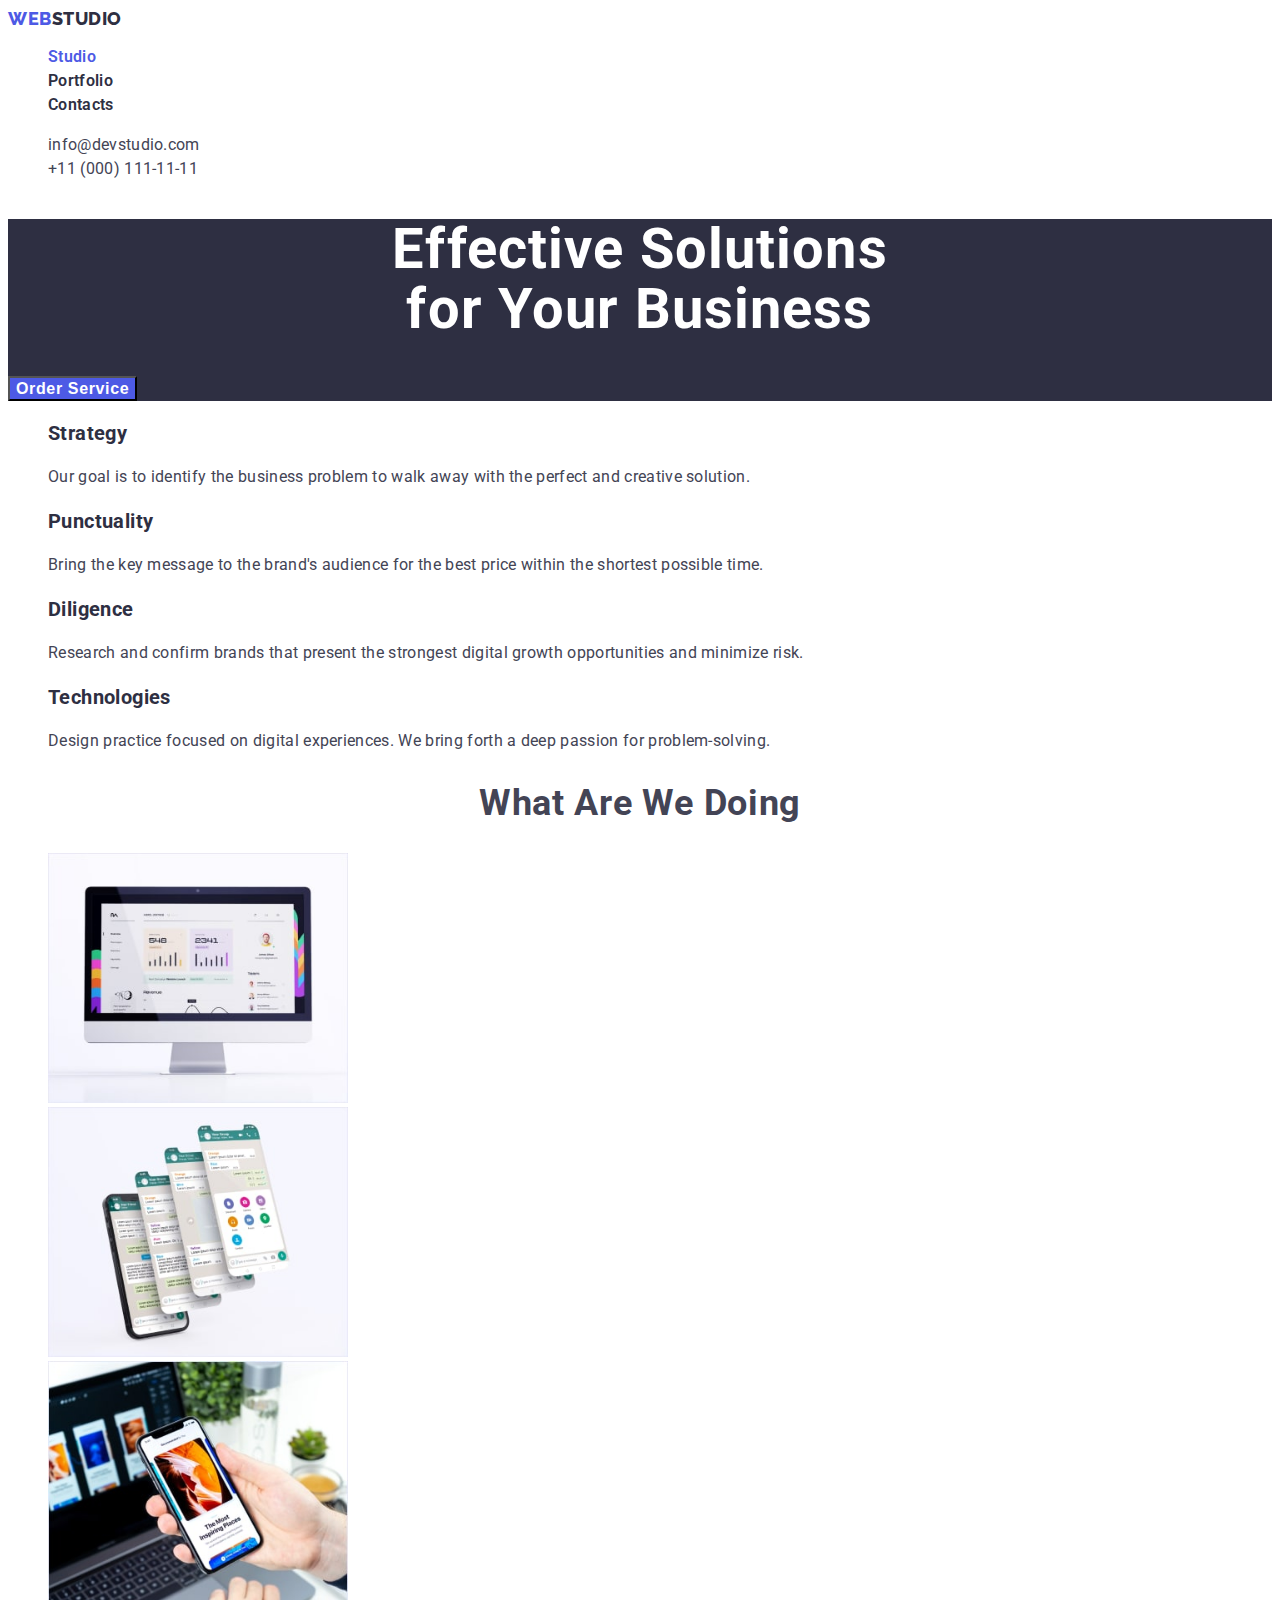
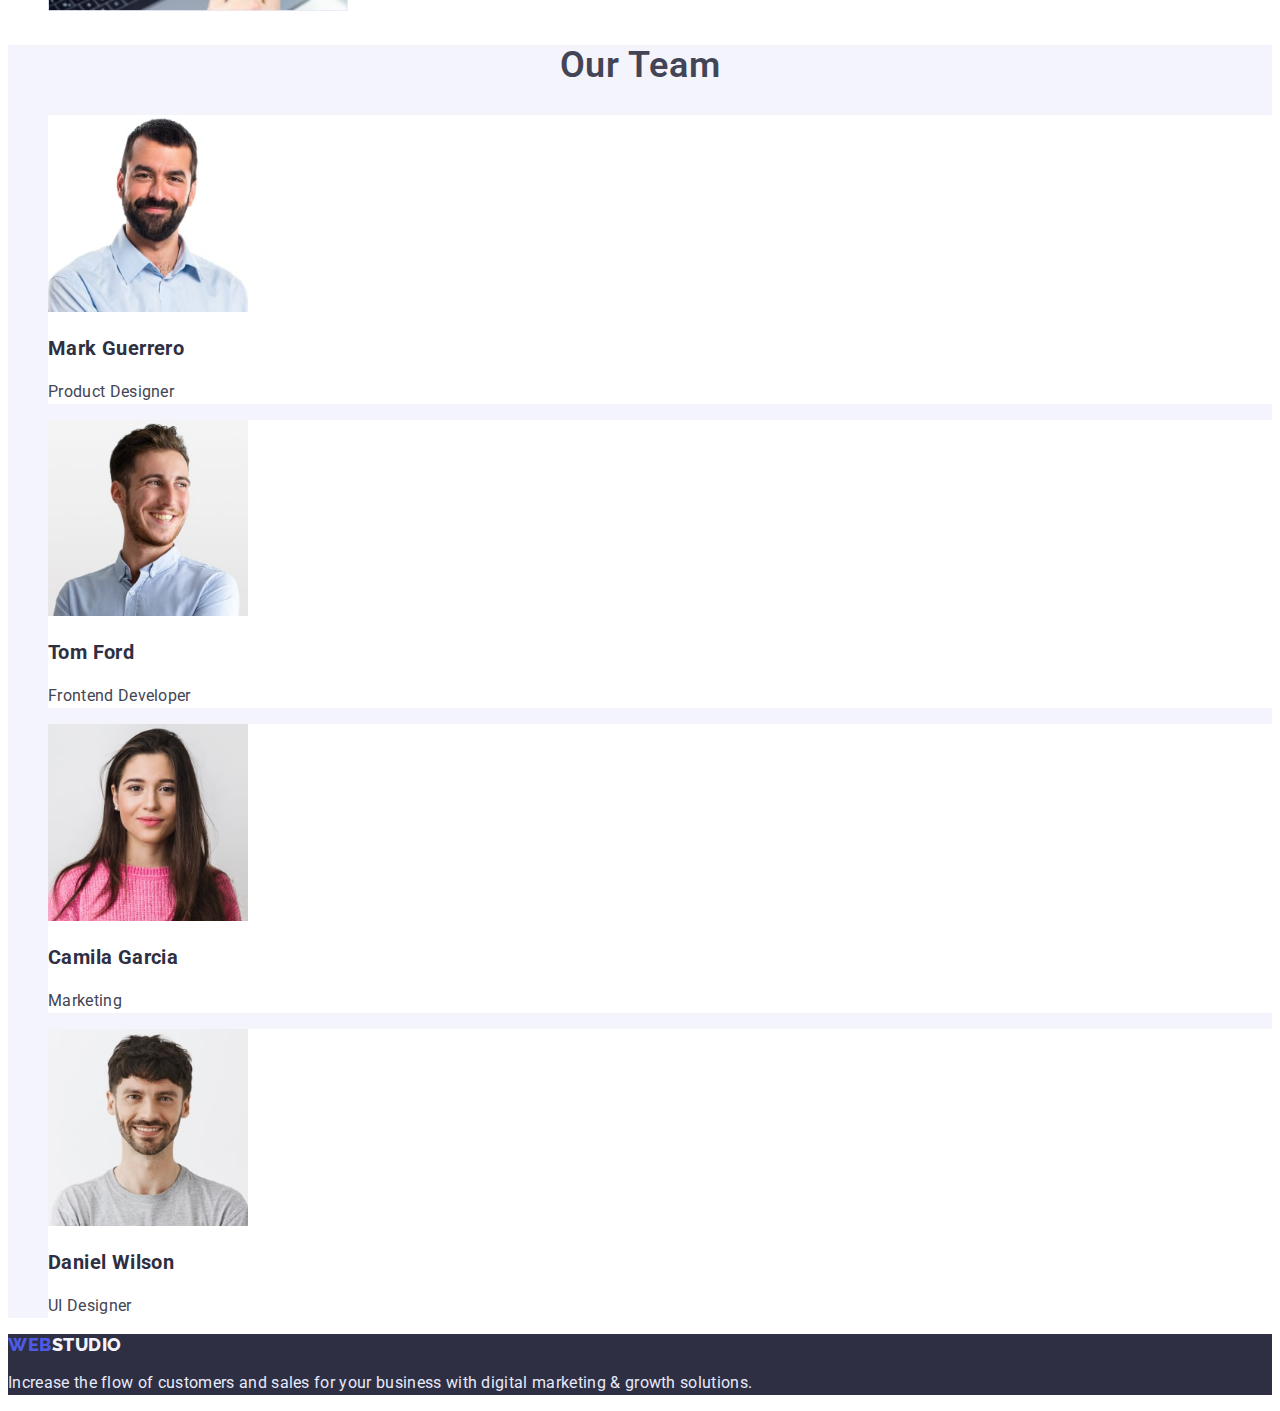
==== index.html @ 85c80c04 "Clone previous repo" ====
<!DOCTYPE html>
<html lang="en">
  <head>
    <link rel="preconnect" href="https://fonts.googleapis.com" />
    <link rel="preconnect" href="https://fonts.gstatic.com" crossorigin />
    <link href="https://fonts.googleapis.com/css2?family=Raleway:wght@700&family=Roboto:wght@400;500;700;900&display=swap" rel="stylesheet" />
    <meta charset="UTF-8" />
    <meta http-equiv="X-UA-Compatible" content="IE=edge" />
    <meta name="viewport" content="width=device-width, initial-scale=1.0" />
    <title>Webstudio</title>
    <link rel="stylesheet" href="./css/styles.css" />
  </head>
  <body>
    <header>
      <nav>
        <a href="./index.html" class="logo link"><span class="logo-purple">Web</span>studio</a>

        <ul class="site-nav list">
          <li><a href="#" class="site-nav-link link current">Studio</a></li>
          <li>
            <a href="./portfolio.html" class="site-nav-link link">Portfolio</a>
          </li>
          <li><a href="#" class="site-nav-link link">Contacts</a></li>
        </ul>
      </nav>

      <ul class="auth-nav list">
        <li>
          <a href="mailto:info@devstudio.com" class="auth-nav-link link">info@devstudio.com</a>
        </li>
        <li>
          <a href="tel:+11(000)111-11-11" class="auth-nav-link link">+11 (000) 111-11-11</a>
        </li>
      </ul>
    </header>

    <main>
      <section class="hero-section">
        <h1 class="hero-title">Effective Solutions <br />for Your Business</h1>
        <button type="button" class="hero-btn">Order Service</button>
      </section>

      <section class="skills">
        <h2 class="visually-hidden">Why us</h2>
        <ul class="list">
          <li>
            <h3 class="skills-title">Strategy</h3>
            <p class="skills-text">Our goal is to identify the business problem to walk away with the perfect and creative solution.</p>
          </li>
          <li>
            <h3 class="skills-title">Punctuality</h3>
            <p class="skills-text">Bring the key message to the brand's audience for the best price within the shortest possible time.</p>
          </li>
          <li>
            <h3 class="skills-title">Diligence</h3>
            <p class="skills-text">Research and confirm brands that present the strongest digital growth opportunities and minimize risk.</p>
          </li>
          <li>
            <h3 class="skills-title">Technologies</h3>
            <p class="skills-text">Design practice focused on digital experiences. We bring forth a deep passion for problem-solving.</p>
          </li>
        </ul>
      </section>

      <section class="about">
        <h2 class="about-title">What are we doing</h2>
        <ul class="list">
          <li>
            <a href="#"><img src="./images/desktop.jpg" alt="Site in desktop" width="300" class="link" /></a>
          </li>
          <li>
            <a href="#"><img src="./images/messenger-in-phone.jpg" alt="Messenger in phone" width="300" class="link" /></a>
          </li>
          <li>
            <a href="#"><img src="./images/app-in-phone.jpg" alt="App in phone and laptop" width="300" class="link" /></a>
          </li>
        </ul>
      </section>

      <section class="team">
        <h2 class="team-title">Our Team</h2>
        <ul class="list">
          <li class="team-person">
            <img src="./images/person1.jpg" alt="Mark Guerrero" width="200" />
            <h3 class="team-person-title">Mark Guerrero</h3>
            <p class="team-person-text">Product Designer</p>
          </li>
          <li class="team-person">
            <img src="./images/person2.jpg" alt="Tom Ford" width="200" />
            <h3 class="team-person-title">Tom Ford</h3>
            <p class="team-person-text">Frontend Developer</p>
          </li>
          <li class="team-person">
            <img src="./images/person3.jpg" alt="Camila Garcia" width="200" />
            <h3 class="team-person-title">Camila Garcia</h3>
            <p class="team-person-text">Marketing</p>
          </li>
          <li class="team-person">
            <img src="./images/person4.jpg" alt="Daniel Wilson" width="200" />
            <h3 class="team-person-title">Daniel Wilson</h3>
            <p class="team-person-text">UI Designer</p>
          </li>
        </ul>
      </section>
    </main>

    <footer class="footer">
      <a href="./index.html" class="logo-footer link"><span class="logo-purple">Web</span>studio</a>
      <p class="footer-text">Increase the flow of customers and sales for your business with digital marketing & growth solutions.</p>
    </footer>
  </body>
</html>
---- css/styles.css ----
:root {
  --primiry-text-color: #434455;
  --title-text-color: #2e2f42;
  --accent-color: #4d5ae5;
  --primary-bg-color: #f5f5f5;
  --white-color: #ffffff;
  --secondary-title-color: #f4f4fd;
  --secondary-text-color: #e7e9fc;
}
body {
  font-family: 'Roboto', sans-serif;
  color: var(--primiry-text-color);
}
.link {
  text-decoration: none;
}
.list {
  list-style: none;
}
.site-nav .link.current {
  color: var(--accent-color);
}

/* header */

.logo {
  font-family: 'Raleway', sans-serif;
  font-weight: 800;
  font-size: 18px;
  line-height: calc(21 / 18);
  letter-spacing: 0.03em;
  text-transform: uppercase;
  color: var(--title-text-color);
}
.logo .logo-purple {
  color: var(--accent-color);
}
.site-nav-link {
  font-style: normal;
  font-weight: 600;
  line-height: calc(24 / 16);
  letter-spacing: 0.02em;
  color: var(--title-text-color);
}
.site-nav-link:hover,
.site-nav-link:focus {
  color: var(--accent-color);
}
.site-nav-link:active {
  color: var(--accent-color);
}
.auth-nav-link {
  line-height: calc(24 / 16);
  letter-spacing: 0.02em;
  color: var(--primiry-text-color);
}
.auth-nav-link:hover,
.auth-nav-link:focus {
  color: var(--accent-color);
}
.auth-nav-link:active {
  color: var(--accent-color);
}

/* hero section */
.hero-section {
  background-color: var(--title-text-color);
}
.hero-title {
  font-size: 56px;
  line-height: calc(60 / 56);
  text-align: center;
  letter-spacing: 0.02em;
  color: var(--white-color);
}
.hero-btn {
  font-weight: 600;
  font-size: 16px;
  line-height: calc(19 / 16);
  letter-spacing: 0.04em;
  color: var(--white-color);
  background-color: var(--accent-color);
  cursor: pointer;
}

/* Why us section */
.visually-hidden {
  position: absolute;
  width: 1px;
  height: 1px;
  margin: -1px;
  border: 0;
  padding: 0;
  white-space: nowrap;
  clip-path: inset(100%);
  clip: rect(0 0 0 0);
  overflow: hidden;
}
.skills-title {
  font-size: 20px;
  line-height: calc(24 / 20);
  letter-spacing: 0.02em;
  color: var(--title-text-color);
}
.skills-text {
  line-height: calc(24 / 16);
  letter-spacing: 0.02em;
  color: var(--primiry-text-color);
}

/* About section */
.about-title {
  font-size: 36px;
  line-height: calc(40 / 36);
  text-align: center;
  letter-spacing: 0.02em;
  text-transform: capitalize;
}

/* Team section */
.team {
  background-color: var(--secondary-title-color);
}
.team-title {
  font-style: normal;
  font-weight: 600;
  font-size: 36px;
  line-height: calc(40 / 36);
  text-align: center;
  letter-spacing: 0.02em;
  text-transform: capitalize;
}
.team-person {
  background-color: var(--white-color);
}
.team-person-title {
  font-size: 20px;
  line-height: calc(24 / 20);
  letter-spacing: 0.02em;
  color: var(--title-text-color);
}
.team-person-text {
  line-height: calc(24 / 16);
  letter-spacing: 0.02em;
  color: var(--primiry-text-color);
}

/* footer */
.footer {
  background-color: var(--title-text-color);
}
.logo-footer {
  font-family: 'Raleway';
  font-style: normal;
  font-weight: 800;
  font-size: 18px;
  line-height: calc(21 / 18);
  letter-spacing: 0.03em;
  text-transform: uppercase;
  color: var(--secondary-title-color);
}
.logo-footer .logo-purple {
  color: var(--accent-color);
}
.footer-text {
  line-height: calc(24 / 16);
  letter-spacing: 0.02em;
  color: var(--secondary-text-color);
}

/* portfolio */

.portfolio-btn.main {
  font-family: inherit;
  line-height: calc(24 / 16);
  letter-spacing: 0.04em;
  color: var(--white-color);
  background-color: var(--accent-color);
}
.portfolio-btn {
  font-family: inherit;
  font-style: normal;
  font-weight: 600;
  font-size: 16px;
  line-height: calc(24 / 16);
  align-items: center;
  text-align: center;
  letter-spacing: 0.04em;
  color: var(--accent-color);
  background-color: var(--secondary-title-color);
  cursor: pointer;
}
.portfolio-btn:hover,
.portfolio-btn:focus {
  font-family: inherit;
  font-style: normal;
  font-weight: 600;
  font-size: 16px;
  line-height: 24px;
  align-items: center;
  text-align: center;
  letter-spacing: 0.04em;
  color: var(--white-color);
  background-color: var(--accent-color);
}
.portfolio .portfolio-title {
  font-size: 20px;
  line-height: calc(24 / 20);
  letter-spacing: 0.02em;
  color: var(--title-text-color);
}
.portfolio .portfolio-text {
  line-height: calc(24 / 16);
  letter-spacing: 0.02em;
  color: var(--primiry-text-color);
}
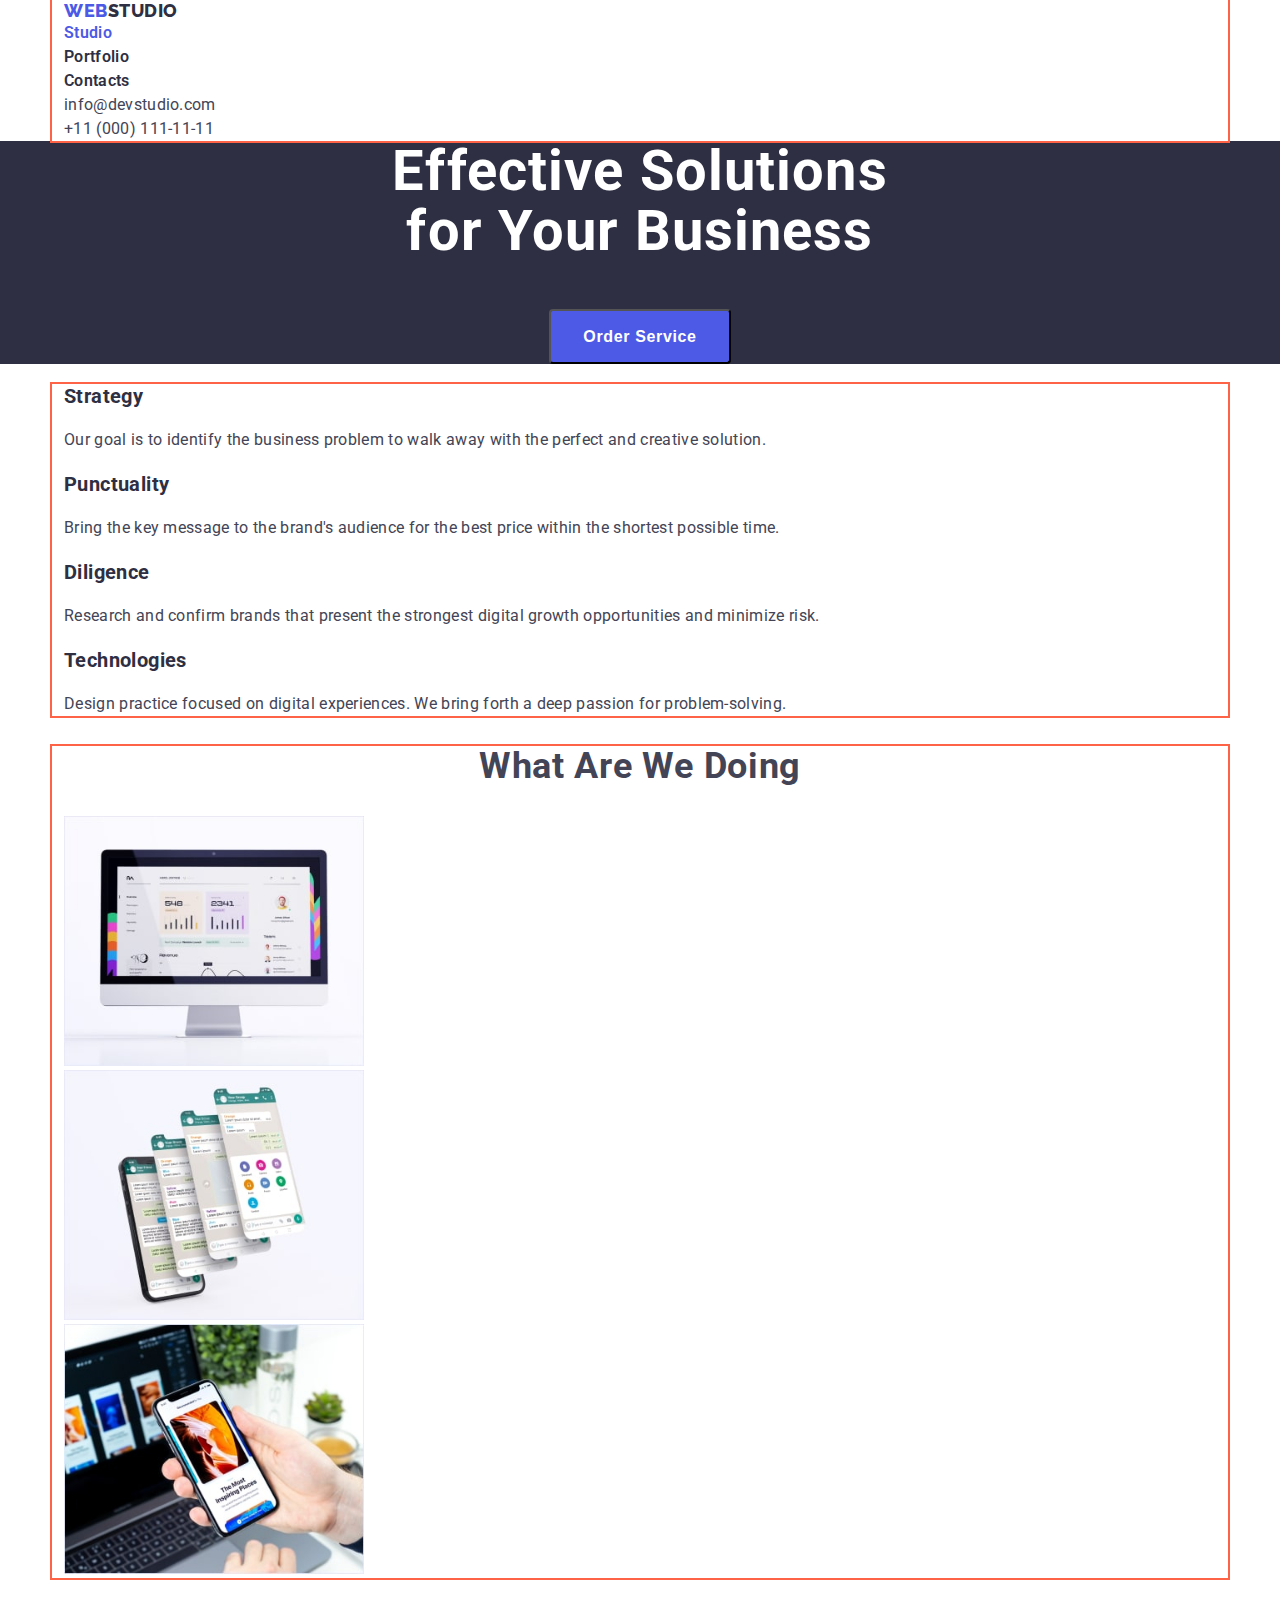
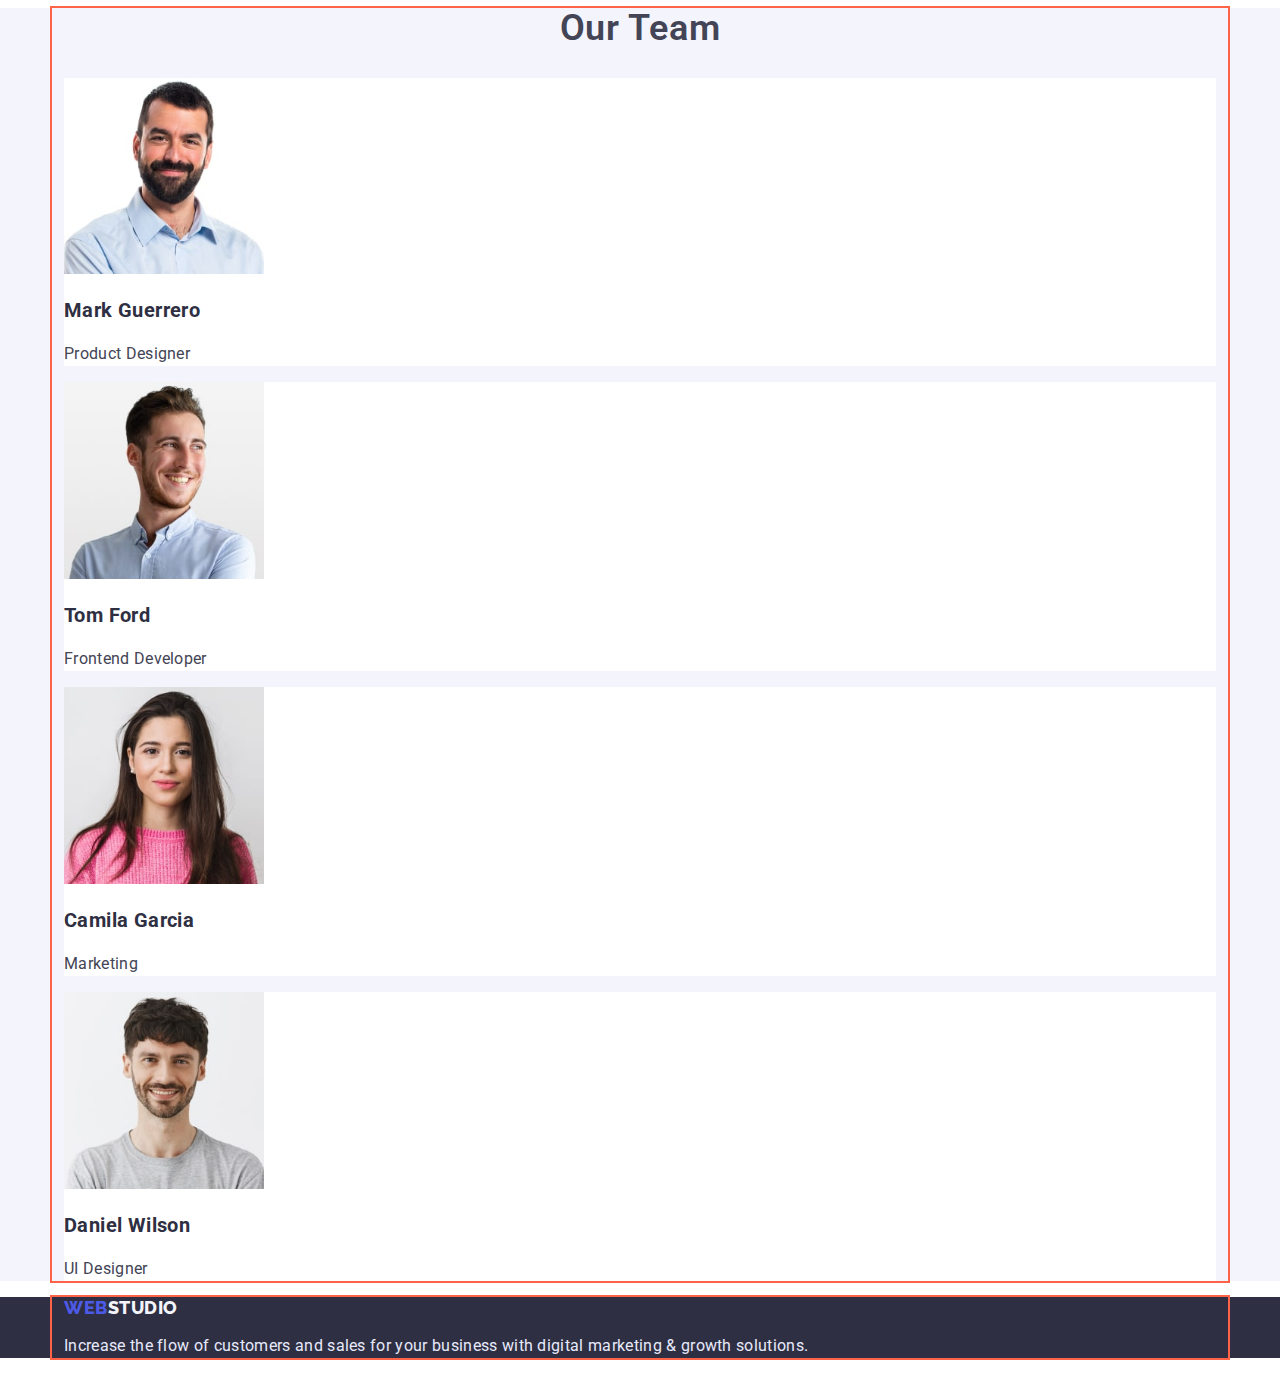
==== commit 3d483434: "Change width of the main page" ====
--- a/index.html
+++ b/index.html
@@ -12,26 +12,28 @@
   </head>
   <body>
     <header>
-      <nav>
-        <a href="./index.html" class="logo link"><span class="logo-purple">Web</span>studio</a>
+      <div class="container">
+        <nav>
+          <a href="./index.html" class="logo link"><span class="logo-purple">Web</span>studio</a>
 
-        <ul class="site-nav list">
-          <li><a href="#" class="site-nav-link link current">Studio</a></li>
+          <ul class="site-nav list">
+            <li><a href="#" class="site-nav-link link current">Studio</a></li>
+            <li>
+              <a href="./portfolio.html" class="site-nav-link link">Portfolio</a>
+            </li>
+            <li><a href="#" class="site-nav-link link">Contacts</a></li>
+          </ul>
+        </nav>
+
+        <ul class="auth-nav list">
           <li>
-            <a href="./portfolio.html" class="site-nav-link link">Portfolio</a>
+            <a href="mailto:info@devstudio.com" class="auth-nav-link link">info@devstudio.com</a>
           </li>
-          <li><a href="#" class="site-nav-link link">Contacts</a></li>
+          <li>
+            <a href="tel:+11(000)111-11-11" class="auth-nav-link link">+11 (000) 111-11-11</a>
+          </li>
         </ul>
-      </nav>
-
-      <ul class="auth-nav list">
-        <li>
-          <a href="mailto:info@devstudio.com" class="auth-nav-link link">info@devstudio.com</a>
-        </li>
-        <li>
-          <a href="tel:+11(000)111-11-11" class="auth-nav-link link">+11 (000) 111-11-11</a>
-        </li>
-      </ul>
+      </div>
     </header>
 
     <main>
@@ -41,72 +43,80 @@
       </section>
 
       <section class="skills">
-        <h2 class="visually-hidden">Why us</h2>
-        <ul class="list">
-          <li>
-            <h3 class="skills-title">Strategy</h3>
-            <p class="skills-text">Our goal is to identify the business problem to walk away with the perfect and creative solution.</p>
-          </li>
-          <li>
-            <h3 class="skills-title">Punctuality</h3>
-            <p class="skills-text">Bring the key message to the brand's audience for the best price within the shortest possible time.</p>
-          </li>
-          <li>
-            <h3 class="skills-title">Diligence</h3>
-            <p class="skills-text">Research and confirm brands that present the strongest digital growth opportunities and minimize risk.</p>
-          </li>
-          <li>
-            <h3 class="skills-title">Technologies</h3>
-            <p class="skills-text">Design practice focused on digital experiences. We bring forth a deep passion for problem-solving.</p>
-          </li>
-        </ul>
+        <div class="container">
+          <h2 class="visually-hidden">Why us</h2>
+          <ul class="list">
+            <li>
+              <h3 class="skills-title">Strategy</h3>
+              <p class="skills-text">Our goal is to identify the business problem to walk away with the perfect and creative solution.</p>
+            </li>
+            <li>
+              <h3 class="skills-title">Punctuality</h3>
+              <p class="skills-text">Bring the key message to the brand's audience for the best price within the shortest possible time.</p>
+            </li>
+            <li>
+              <h3 class="skills-title">Diligence</h3>
+              <p class="skills-text">Research and confirm brands that present the strongest digital growth opportunities and minimize risk.</p>
+            </li>
+            <li>
+              <h3 class="skills-title">Technologies</h3>
+              <p class="skills-text">Design practice focused on digital experiences. We bring forth a deep passion for problem-solving.</p>
+            </li>
+          </ul>
+        </div>
       </section>
 
       <section class="about">
-        <h2 class="about-title">What are we doing</h2>
-        <ul class="list">
-          <li>
-            <a href="#"><img src="./images/desktop.jpg" alt="Site in desktop" width="300" class="link" /></a>
-          </li>
-          <li>
-            <a href="#"><img src="./images/messenger-in-phone.jpg" alt="Messenger in phone" width="300" class="link" /></a>
-          </li>
-          <li>
-            <a href="#"><img src="./images/app-in-phone.jpg" alt="App in phone and laptop" width="300" class="link" /></a>
-          </li>
-        </ul>
+        <div class="container">
+          <h2 class="about-title">What are we doing</h2>
+          <ul class="list">
+            <li>
+              <a href="#"><img src="./images/desktop.jpg" alt="Site in desktop" width="300" class="link" /></a>
+            </li>
+            <li>
+              <a href="#"><img src="./images/messenger-in-phone.jpg" alt="Messenger in phone" width="300" class="link" /></a>
+            </li>
+            <li>
+              <a href="#"><img src="./images/app-in-phone.jpg" alt="App in phone and laptop" width="300" class="link" /></a>
+            </li>
+          </ul>
+        </div>
       </section>
 
       <section class="team">
-        <h2 class="team-title">Our Team</h2>
-        <ul class="list">
-          <li class="team-person">
-            <img src="./images/person1.jpg" alt="Mark Guerrero" width="200" />
-            <h3 class="team-person-title">Mark Guerrero</h3>
-            <p class="team-person-text">Product Designer</p>
-          </li>
-          <li class="team-person">
-            <img src="./images/person2.jpg" alt="Tom Ford" width="200" />
-            <h3 class="team-person-title">Tom Ford</h3>
-            <p class="team-person-text">Frontend Developer</p>
-          </li>
-          <li class="team-person">
-            <img src="./images/person3.jpg" alt="Camila Garcia" width="200" />
-            <h3 class="team-person-title">Camila Garcia</h3>
-            <p class="team-person-text">Marketing</p>
-          </li>
-          <li class="team-person">
-            <img src="./images/person4.jpg" alt="Daniel Wilson" width="200" />
-            <h3 class="team-person-title">Daniel Wilson</h3>
-            <p class="team-person-text">UI Designer</p>
-          </li>
-        </ul>
+        <div class="container">
+          <h2 class="team-title">Our Team</h2>
+          <ul class="list">
+            <li class="team-person">
+              <img src="./images/person1.jpg" alt="Mark Guerrero" width="200" />
+              <h3 class="team-person-title">Mark Guerrero</h3>
+              <p class="team-person-text">Product Designer</p>
+            </li>
+            <li class="team-person">
+              <img src="./images/person2.jpg" alt="Tom Ford" width="200" />
+              <h3 class="team-person-title">Tom Ford</h3>
+              <p class="team-person-text">Frontend Developer</p>
+            </li>
+            <li class="team-person">
+              <img src="./images/person3.jpg" alt="Camila Garcia" width="200" />
+              <h3 class="team-person-title">Camila Garcia</h3>
+              <p class="team-person-text">Marketing</p>
+            </li>
+            <li class="team-person">
+              <img src="./images/person4.jpg" alt="Daniel Wilson" width="200" />
+              <h3 class="team-person-title">Daniel Wilson</h3>
+              <p class="team-person-text">UI Designer</p>
+            </li>
+          </ul>
+        </div>
       </section>
     </main>
 
     <footer class="footer">
-      <a href="./index.html" class="logo-footer link"><span class="logo-purple">Web</span>studio</a>
-      <p class="footer-text">Increase the flow of customers and sales for your business with digital marketing & growth solutions.</p>
+      <div class="container">
+        <a href="./index.html" class="logo-footer link"><span class="logo-purple">Web</span>studio</a>
+        <p class="footer-text">Increase the flow of customers and sales for your business with digital marketing & growth solutions.</p>
+      </div>
     </footer>
   </body>
 </html>
--- a/css/styles.css
+++ b/css/styles.css
@@ -10,11 +10,14 @@
 body {
   font-family: 'Roboto', sans-serif;
   color: var(--primiry-text-color);
+  margin: 0;
 }
 .link {
   text-decoration: none;
 }
 .list {
+  padding: 0;
+  margin: 0;
   list-style: none;
 }
 .site-nav .link.current {
@@ -23,6 +26,13 @@
 
 /* header */
 
+.container {
+  width: 1152px;
+  padding-left: 12px;
+  padding-right: 12px;
+  margin: 0 auto;
+  outline: 2px solid tomato;
+}
 .logo {
   font-family: 'Raleway', sans-serif;
   font-weight: 800;
@@ -65,13 +75,16 @@
 /* hero section */
 .hero-section {
   background-color: var(--title-text-color);
+  text-align: center;
 }
 .hero-title {
   font-size: 56px;
   line-height: calc(60 / 56);
-  text-align: center;
-  letter-spacing: 0.02em;
-  color: var(--white-color);
+  letter-spacing: 0.02em;
+  color: var(--white-color);
+  margin-top: 0;
+  margin-bottom: 48px;
+  /* padding: 192px 474px 291px; */
 }
 .hero-btn {
   font-weight: 600;
@@ -81,6 +94,8 @@
   color: var(--white-color);
   background-color: var(--accent-color);
   cursor: pointer;
+  padding: 16px 32px;
+  border-radius: 4px;
 }
 
 /* Why us section */
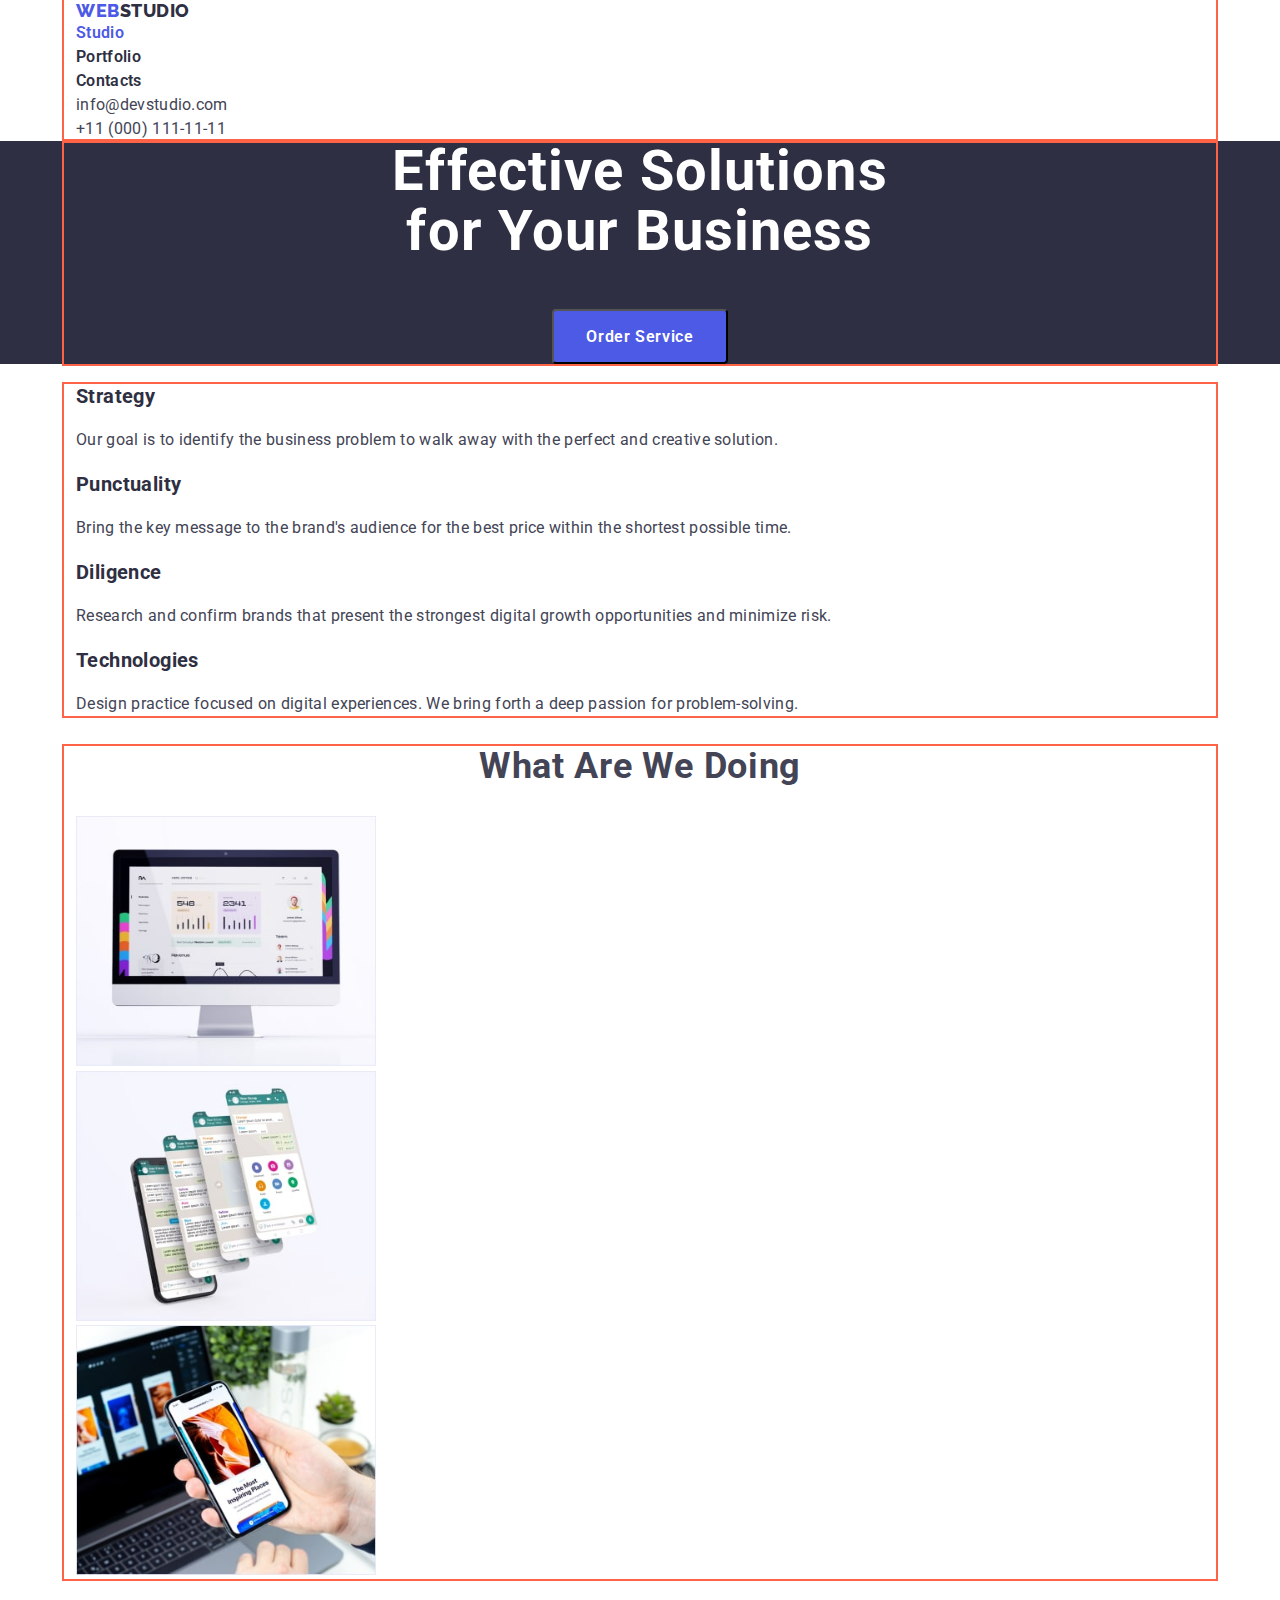
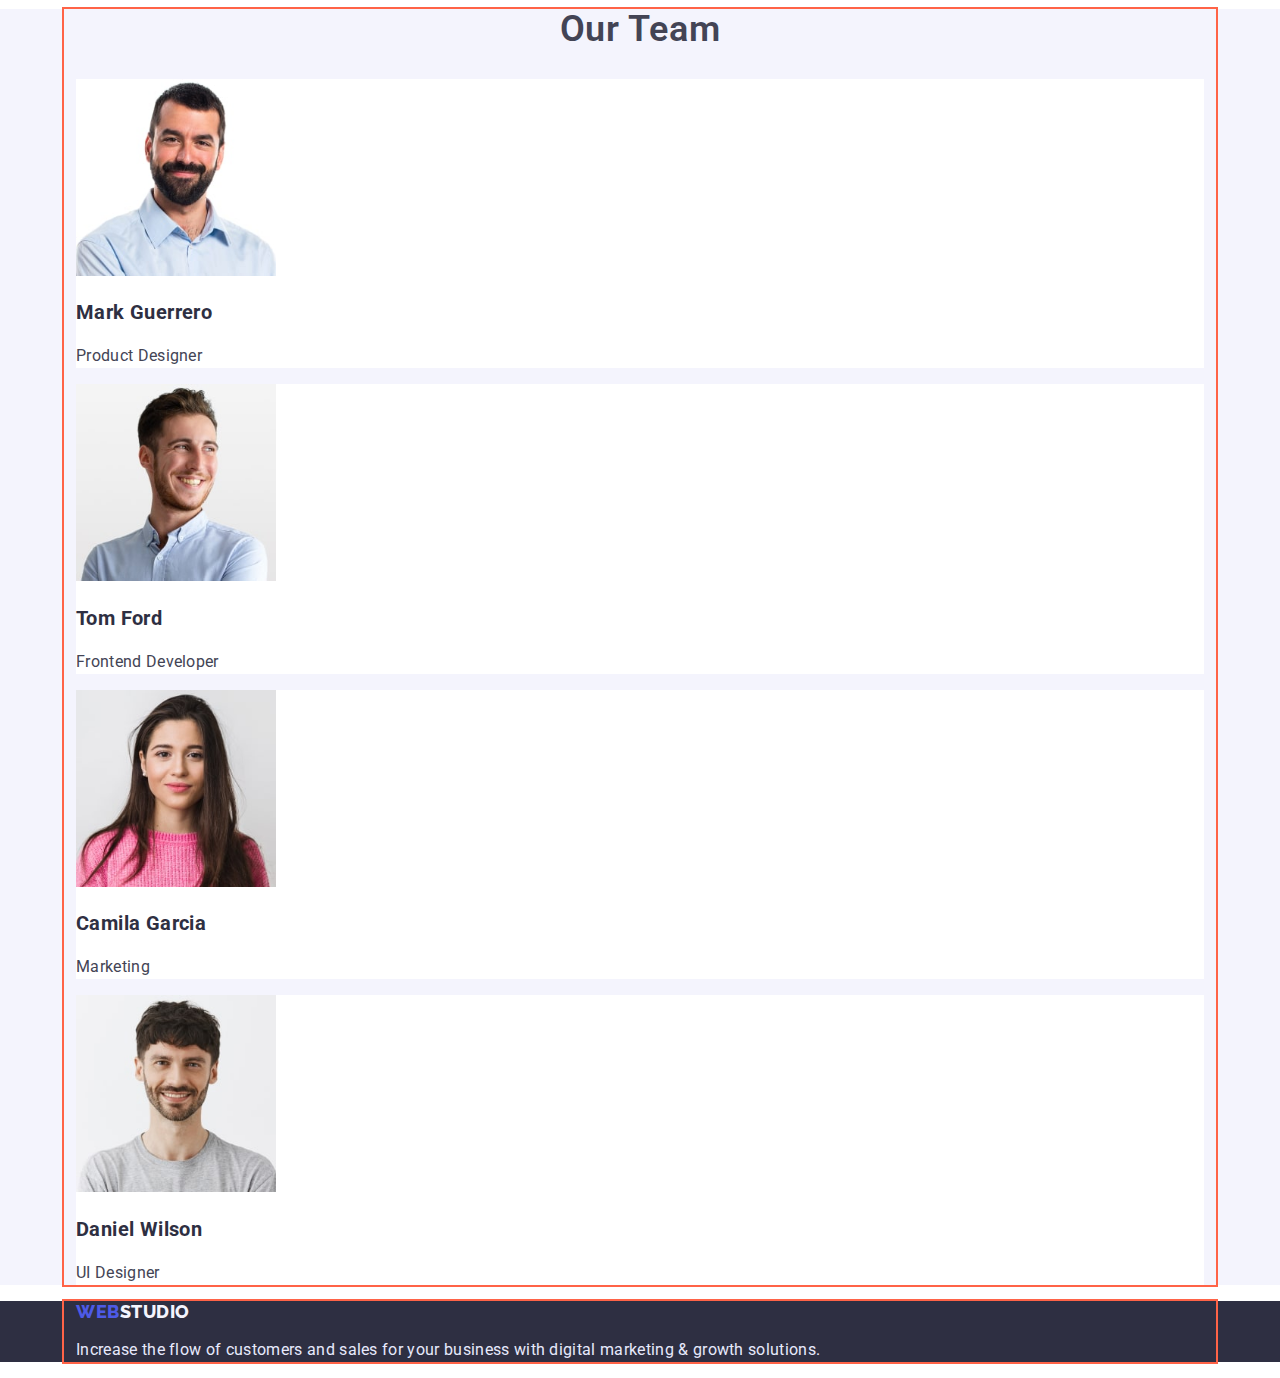
==== commit 611e7551: "Add normalize link, class section and some classes for margin and padding" ====
--- a/index.html
+++ b/index.html
@@ -1,13 +1,14 @@
 <!DOCTYPE html>
 <html lang="en">
   <head>
-    <link rel="preconnect" href="https://fonts.googleapis.com" />
-    <link rel="preconnect" href="https://fonts.gstatic.com" crossorigin />
-    <link href="https://fonts.googleapis.com/css2?family=Raleway:wght@700&family=Roboto:wght@400;500;700;900&display=swap" rel="stylesheet" />
     <meta charset="UTF-8" />
     <meta http-equiv="X-UA-Compatible" content="IE=edge" />
     <meta name="viewport" content="width=device-width, initial-scale=1.0" />
     <title>Webstudio</title>
+    <link rel="preconnect" href="https://fonts.googleapis.com" />
+    <link rel="preconnect" href="https://fonts.gstatic.com" crossorigin />
+    <link href="https://fonts.googleapis.com/css2?family=Raleway:wght@700&family=Roboto:wght@400;500;700;900&display=swap" rel="stylesheet" />
+    <link rel="stylesheet" href="https://cdnjs.cloudflare.com/ajax/libs/modern-normalize/1.1.0/modern-normalize.min.css" />
     <link rel="stylesheet" href="./css/styles.css" />
   </head>
   <body>
@@ -37,12 +38,14 @@
     </header>
 
     <main>
-      <section class="hero-section">
-        <h1 class="hero-title">Effective Solutions <br />for Your Business</h1>
-        <button type="button" class="hero-btn">Order Service</button>
+      <section class="hero-section section">
+        <div class="container">
+          <h1 class="hero-title">Effective Solutions <br />for Your Business</h1>
+          <button type="button" class="hero-btn">Order Service</button>
+        </div>
       </section>
 
-      <section class="skills">
+      <section class="skills section">
         <div class="container">
           <h2 class="visually-hidden">Why us</h2>
           <ul class="list">
@@ -66,7 +69,7 @@
         </div>
       </section>
 
-      <section class="about">
+      <section class="about section">
         <div class="container">
           <h2 class="about-title">What are we doing</h2>
           <ul class="list">
@@ -83,36 +86,44 @@
         </div>
       </section>
 
-      <section class="team">
+      <section class="team section">
         <div class="container">
           <h2 class="team-title">Our Team</h2>
           <ul class="list">
             <li class="team-person">
               <img src="./images/person1.jpg" alt="Mark Guerrero" width="200" />
-              <h3 class="team-person-title">Mark Guerrero</h3>
-              <p class="team-person-text">Product Designer</p>
+              <div class="img-description">
+                <h3 class="team-person-title">Mark Guerrero</h3>
+                <p class="team-person-text">Product Designer</p>
+              </div>
             </li>
             <li class="team-person">
               <img src="./images/person2.jpg" alt="Tom Ford" width="200" />
-              <h3 class="team-person-title">Tom Ford</h3>
-              <p class="team-person-text">Frontend Developer</p>
+              <div class="img-description">
+                <h3 class="team-person-title">Tom Ford</h3>
+                <p class="team-person-text">Frontend Developer</p>
+              </div>
             </li>
             <li class="team-person">
               <img src="./images/person3.jpg" alt="Camila Garcia" width="200" />
-              <h3 class="team-person-title">Camila Garcia</h3>
-              <p class="team-person-text">Marketing</p>
+              <div class="img-description">
+                <h3 class="team-person-title">Camila Garcia</h3>
+                <p class="team-person-text">Marketing</p>
+              </div>
             </li>
             <li class="team-person">
               <img src="./images/person4.jpg" alt="Daniel Wilson" width="200" />
-              <h3 class="team-person-title">Daniel Wilson</h3>
-              <p class="team-person-text">UI Designer</p>
+              <div class="img-description">
+                <h3 class="team-person-title">Daniel Wilson</h3>
+                <p class="team-person-text">UI Designer</p>
+              </div>
             </li>
           </ul>
         </div>
       </section>
     </main>
 
-    <footer class="footer">
+    <footer class="footer section">
       <div class="container">
         <a href="./index.html" class="logo-footer link"><span class="logo-purple">Web</span>studio</a>
         <p class="footer-text">Increase the flow of customers and sales for your business with digital marketing & growth solutions.</p>
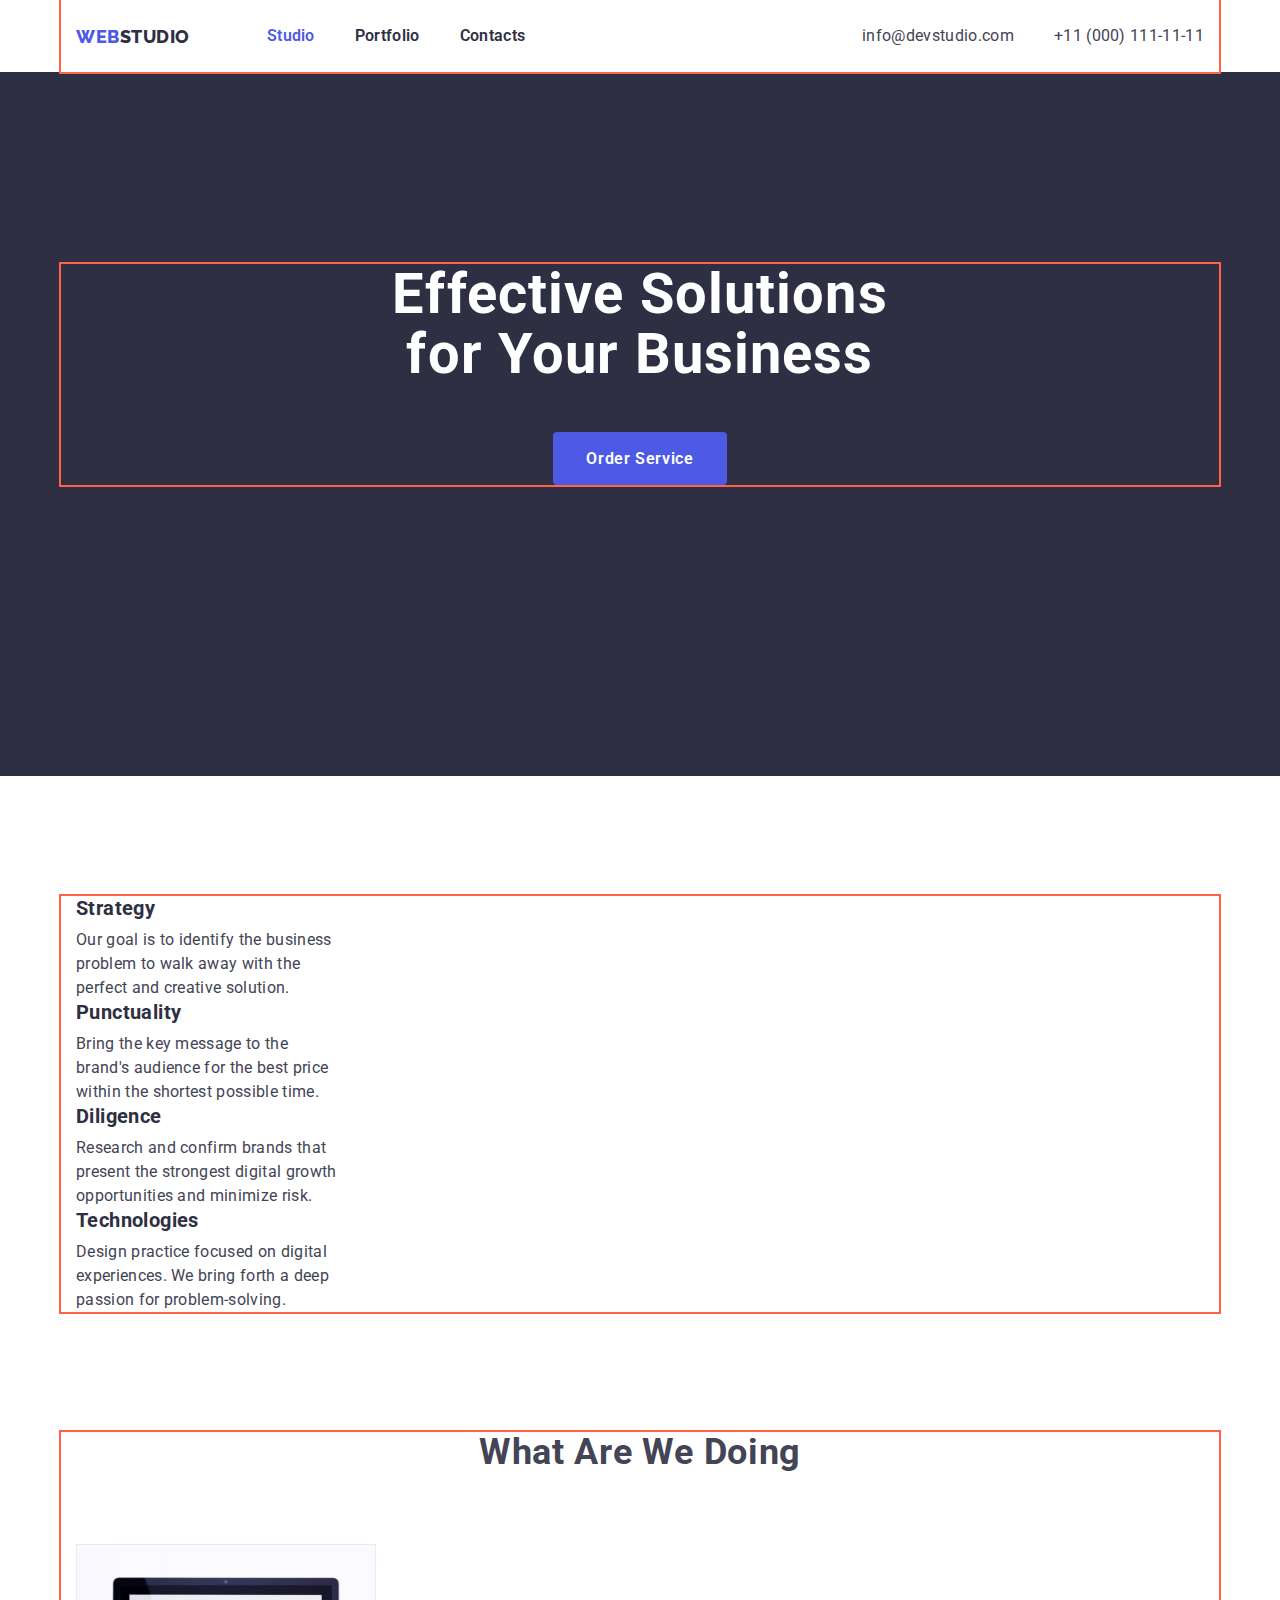
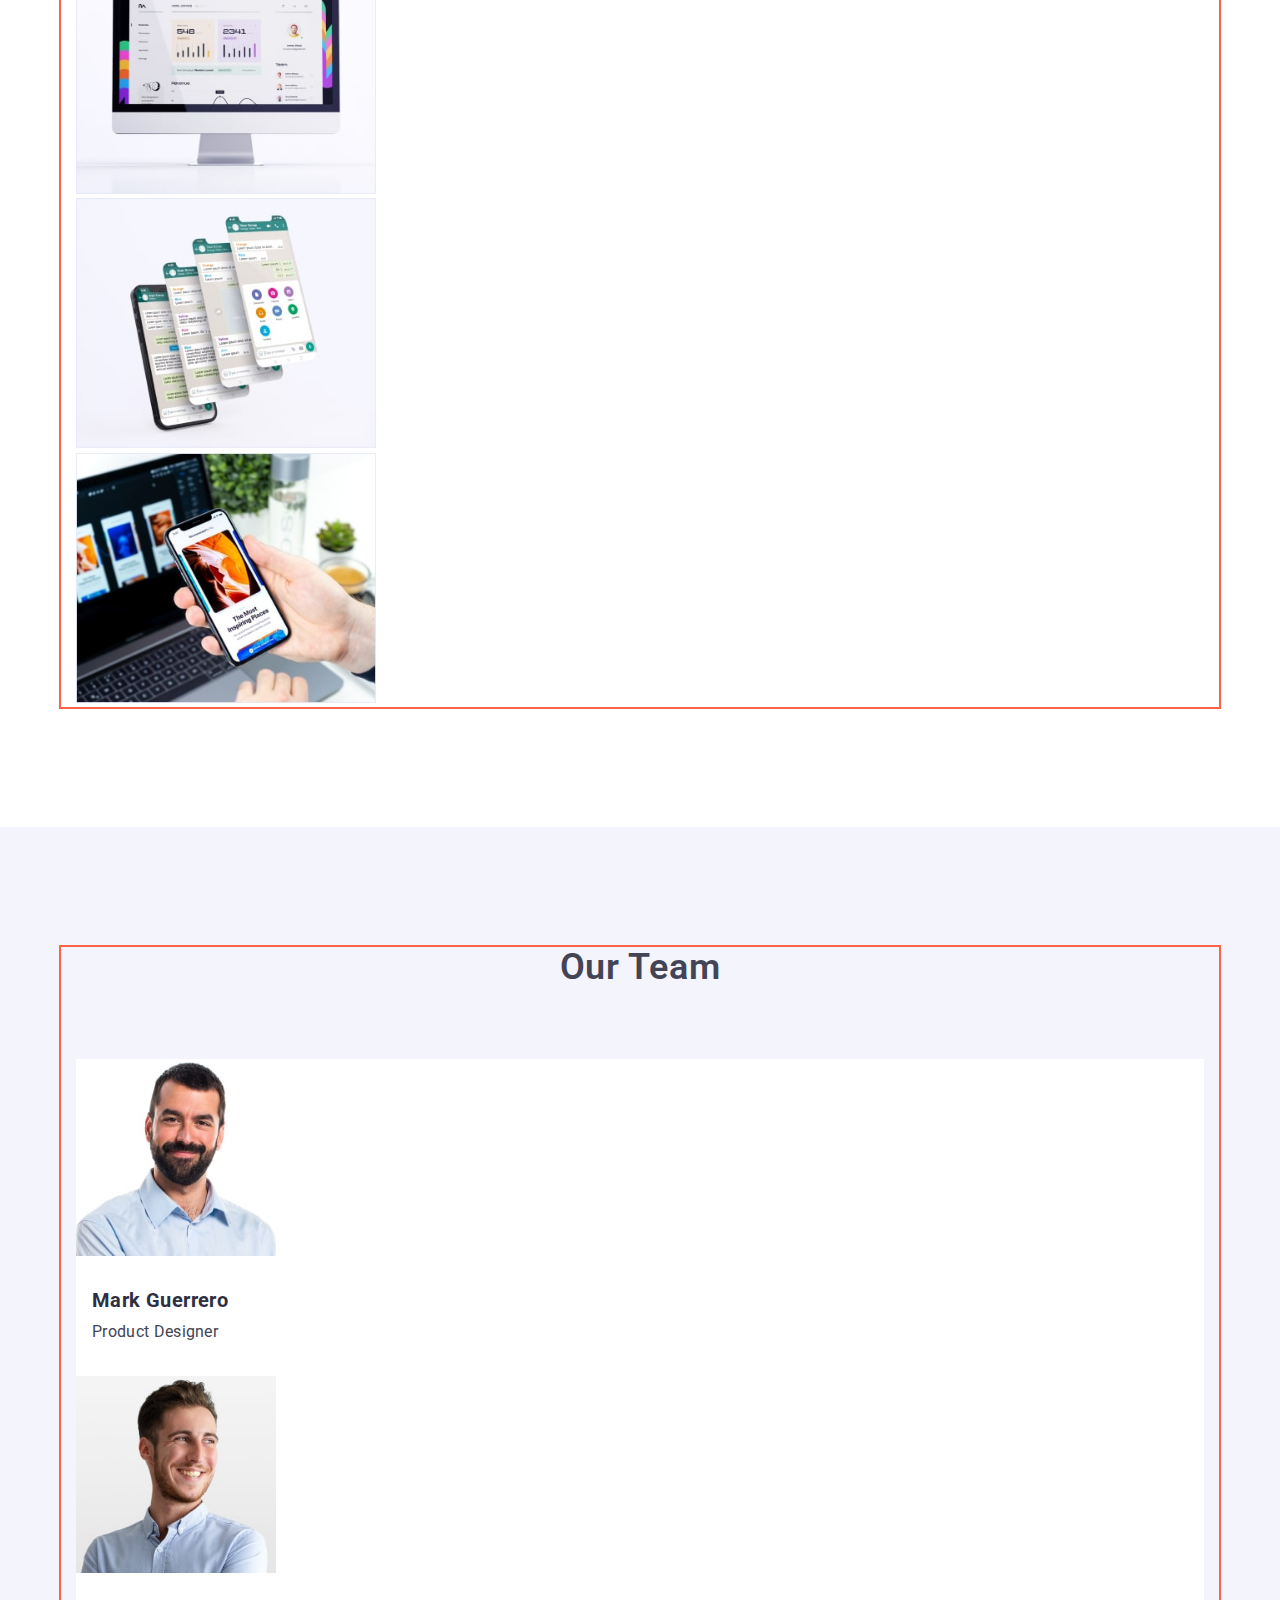
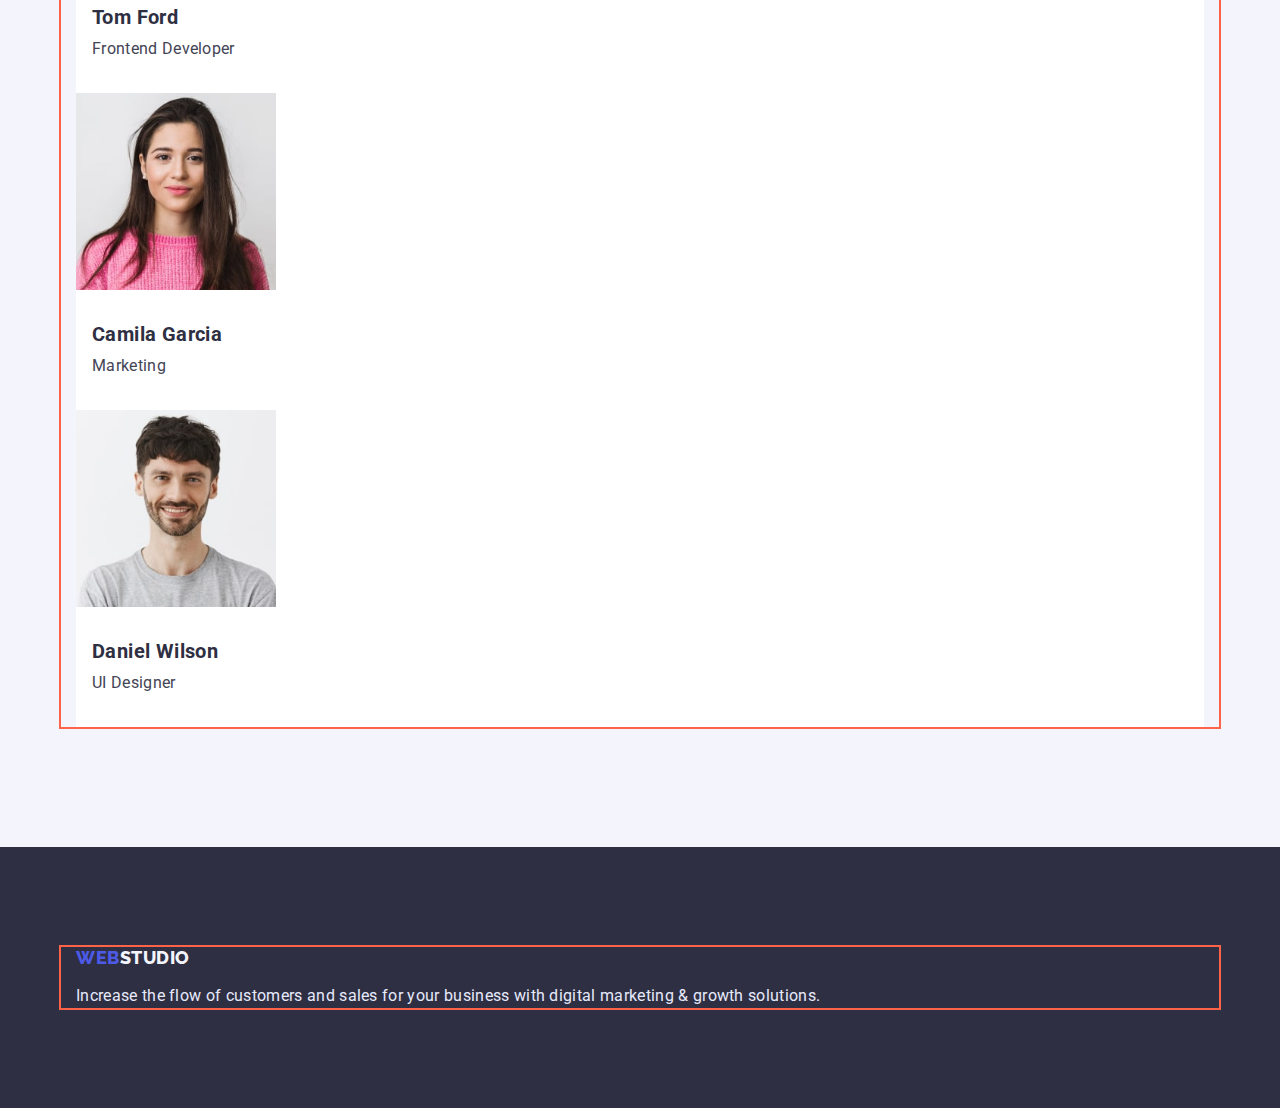
==== commit 49aa1293: "Place nav and remove space under img" ====
--- a/index.html
+++ b/index.html
@@ -13,26 +13,26 @@
   </head>
   <body>
     <header>
-      <div class="container">
-        <nav>
+      <div class="container main-nav">
+        <nav class="main-site-nav">
           <a href="./index.html" class="logo link"><span class="logo-purple">Web</span>studio</a>
 
           <ul class="site-nav list">
-            <li><a href="#" class="site-nav-link link current">Studio</a></li>
-            <li>
+            <li class="item"><a href="#" class="site-nav-link link current">Studio</a></li>
+            <li class="item">
               <a href="./portfolio.html" class="site-nav-link link">Portfolio</a>
             </li>
-            <li><a href="#" class="site-nav-link link">Contacts</a></li>
+            <li class="item"><a href="#" class="site-nav-link link">Contacts</a></li>
           </ul>
         </nav>
 
         <ul class="auth-nav list">
-          <li>
+          <li class="item">
             <a href="mailto:info@devstudio.com" class="auth-nav-link link">info@devstudio.com</a>
           </li>
           <li>
             <a href="tel:+11(000)111-11-11" class="auth-nav-link link">+11 (000) 111-11-11</a>
-          </li>
+          </li class="item">
         </ul>
       </div>
     </header>
@@ -91,28 +91,28 @@
           <h2 class="team-title">Our Team</h2>
           <ul class="list">
             <li class="team-person">
-              <img src="./images/person1.jpg" alt="Mark Guerrero" width="200" />
+              <img src="./images/person1.jpg" alt="Mark Guerrero" width="200" class="img-block" />
               <div class="img-description">
                 <h3 class="team-person-title">Mark Guerrero</h3>
                 <p class="team-person-text">Product Designer</p>
               </div>
             </li>
             <li class="team-person">
-              <img src="./images/person2.jpg" alt="Tom Ford" width="200" />
+              <img src="./images/person2.jpg" alt="Tom Ford" width="200" class="img-block" />
               <div class="img-description">
                 <h3 class="team-person-title">Tom Ford</h3>
                 <p class="team-person-text">Frontend Developer</p>
               </div>
             </li>
             <li class="team-person">
-              <img src="./images/person3.jpg" alt="Camila Garcia" width="200" />
+              <img src="./images/person3.jpg" alt="Camila Garcia" width="200" class="img-block" />
               <div class="img-description">
                 <h3 class="team-person-title">Camila Garcia</h3>
                 <p class="team-person-text">Marketing</p>
               </div>
             </li>
             <li class="team-person">
-              <img src="./images/person4.jpg" alt="Daniel Wilson" width="200" />
+              <img src="./images/person4.jpg" alt="Daniel Wilson" width="200" class="img-block" />
               <div class="img-description">
                 <h3 class="team-person-title">Daniel Wilson</h3>
                 <p class="team-person-text">UI Designer</p>
--- a/css/styles.css
+++ b/css/styles.css
@@ -10,7 +10,6 @@
 body {
   font-family: 'Roboto', sans-serif;
   color: var(--primiry-text-color);
-  margin: 0;
 }
 .link {
   text-decoration: none;
@@ -24,33 +23,60 @@
   color: var(--accent-color);
 }
 
-/* header */
-
 .container {
-  width: 1152px;
-  padding-left: 12px;
-  padding-right: 12px;
+  width: 1158px;
+  padding-left: 15px;
+  padding-right: 15px;
   margin: 0 auto;
   outline: 2px solid tomato;
 }
+
+.section {
+  padding-top: 120px;
+  padding-bottom: 120px;
+}
+.img-block {
+  display: block;
+}
+/* header */
+.main-site-nav {
+  display: flex;
+  align-items: center;
+}
+.main-nav {
+  display: flex;
+  align-items: center;
+}
+.site-nav {
+  display: flex;
+  margin-left: 77px;
+}
+
+.site-nav > .item:not(:last-child) {
+  margin-right: 40px;
+}
 .logo {
+  color: var(--title-text-color);
   font-family: 'Raleway', sans-serif;
   font-weight: 800;
   font-size: 18px;
   line-height: calc(21 / 18);
   letter-spacing: 0.03em;
   text-transform: uppercase;
-  color: var(--title-text-color);
 }
 .logo .logo-purple {
   color: var(--accent-color);
 }
 .site-nav-link {
-  font-style: normal;
-  font-weight: 600;
-  line-height: calc(24 / 16);
-  letter-spacing: 0.02em;
-  color: var(--title-text-color);
+  display: block;
+  padding-top: 24px;
+  padding-bottom: 24px;
+
+  color: var(--title-text-color);
+  font-style: normal;
+  font-weight: 600;
+  line-height: calc(24 / 16);
+  letter-spacing: 0.02em;
 }
 .site-nav-link:hover,
 .site-nav-link:focus {
@@ -59,10 +85,21 @@
 .site-nav-link:active {
   color: var(--accent-color);
 }
+.auth-nav {
+  display: flex;
+  margin-left: auto;
+}
+.auth-nav > .item:not(:last-child) {
+  margin-right: 40px;
+}
 .auth-nav-link {
-  line-height: calc(24 / 16);
-  letter-spacing: 0.02em;
-  color: var(--primiry-text-color);
+  display: block;
+  padding-top: 24px;
+  padding-bottom: 24px;
+
+  color: var(--primiry-text-color);
+  line-height: calc(24 / 16);
+  letter-spacing: 0.02em;
 }
 .auth-nav-link:hover,
 .auth-nav-link:focus {
@@ -73,32 +110,47 @@
 }
 
 /* hero section */
+
+.hero-section.section {
+  padding-top: 192px;
+  padding-bottom: 291px;
+}
 .hero-section {
+  text-align: center;
   background-color: var(--title-text-color);
-  text-align: center;
 }
 .hero-title {
+  margin-top: 0;
+  margin-bottom: 48px;
+
+  color: var(--white-color);
   font-size: 56px;
   line-height: calc(60 / 56);
   letter-spacing: 0.02em;
+
+  /* padding: 192px 474px 291px; */
+}
+.hero-btn {
+  min-width: 170px;
+  padding: 16px 32px;
+
   color: var(--white-color);
-  margin-top: 0;
-  margin-bottom: 48px;
-  /* padding: 192px 474px 291px; */
-}
-.hero-btn {
+  background-color: var(--accent-color);
   font-weight: 600;
   font-size: 16px;
   line-height: calc(19 / 16);
   letter-spacing: 0.04em;
-  color: var(--white-color);
-  background-color: var(--accent-color);
   cursor: pointer;
-  padding: 16px 32px;
+  border: 1px solid transparent;
   border-radius: 4px;
+  text-align: center;
 }
 
 /* Why us section */
+
+.skills.section {
+  padding-bottom: 0;
+}
 .visually-hidden {
   position: absolute;
   width: 1px;
@@ -112,19 +164,30 @@
   overflow: hidden;
 }
 .skills-title {
+  margin-top: 0;
+  margin-bottom: 8px;
+
+  color: var(--title-text-color);
   font-size: 20px;
   line-height: calc(24 / 20);
   letter-spacing: 0.02em;
-  color: var(--title-text-color);
 }
 .skills-text {
-  line-height: calc(24 / 16);
-  letter-spacing: 0.02em;
-  color: var(--primiry-text-color);
+  margin-top: 0;
+  margin-bottom: 0;
+  max-width: 264px;
+
+  color: var(--primiry-text-color);
+  line-height: calc(24 / 16);
+  letter-spacing: 0.02em;
 }
 
 /* About section */
+
 .about-title {
+  margin-top: 0;
+  margin-bottom: 72px;
+
   font-size: 36px;
   line-height: calc(40 / 36);
   text-align: center;
@@ -133,10 +196,21 @@
 }
 
 /* Team section */
+
+.img-description {
+  padding: 32px 16px;
+}
+.img-description.grid {
+  padding-right: 0;
+  padding-left: 0;
+}
 .team {
   background-color: var(--secondary-title-color);
 }
 .team-title {
+  margin-top: 0;
+  margin-bottom: 72px;
+
   font-style: normal;
   font-weight: 600;
   font-size: 36px;
@@ -149,22 +223,34 @@
   background-color: var(--white-color);
 }
 .team-person-title {
+  margin-top: 0;
+  margin-bottom: 8px;
+
+  color: var(--title-text-color);
   font-size: 20px;
   line-height: calc(24 / 20);
   letter-spacing: 0.02em;
-  color: var(--title-text-color);
 }
 .team-person-text {
-  line-height: calc(24 / 16);
-  letter-spacing: 0.02em;
-  color: var(--primiry-text-color);
+  margin-top: 0;
+  margin-bottom: 0;
+
+  color: var(--primiry-text-color);
+  line-height: calc(24 / 16);
+  letter-spacing: 0.02em;
 }
 
 /* footer */
+
+.footer.section {
+  padding-top: 100px;
+  padding-bottom: 100px;
+}
 .footer {
   background-color: var(--title-text-color);
 }
 .logo-footer {
+  color: var(--secondary-title-color);
   font-family: 'Raleway';
   font-style: normal;
   font-weight: 800;
@@ -172,27 +258,38 @@
   line-height: calc(21 / 18);
   letter-spacing: 0.03em;
   text-transform: uppercase;
-  color: var(--secondary-title-color);
 }
 .logo-footer .logo-purple {
   color: var(--accent-color);
 }
 .footer-text {
-  line-height: calc(24 / 16);
-  letter-spacing: 0.02em;
+  margin-top: 16px;
+  margin-bottom: 0;
+
   color: var(--secondary-text-color);
+  line-height: calc(24 / 16);
+  letter-spacing: 0.02em;
 }
 
 /* portfolio */
 
+.container.filter {
+  padding-top: 96px;
+  padding-bottom: 72px;
+}
+.container.grid {
+  padding-bottom: 120px;
+}
 .portfolio-btn.main {
-  font-family: inherit;
-  line-height: calc(24 / 16);
-  letter-spacing: 0.04em;
   color: var(--white-color);
   background-color: var(--accent-color);
+  font-family: inherit;
+  line-height: calc(24 / 16);
+  letter-spacing: 0.04em;
 }
 .portfolio-btn {
+  color: var(--accent-color);
+  background-color: var(--secondary-title-color);
   font-family: inherit;
   font-style: normal;
   font-weight: 600;
@@ -201,12 +298,12 @@
   align-items: center;
   text-align: center;
   letter-spacing: 0.04em;
-  color: var(--accent-color);
-  background-color: var(--secondary-title-color);
   cursor: pointer;
 }
 .portfolio-btn:hover,
 .portfolio-btn:focus {
+  color: var(--white-color);
+  background-color: var(--accent-color);
   font-family: inherit;
   font-style: normal;
   font-weight: 600;
@@ -215,17 +312,21 @@
   align-items: center;
   text-align: center;
   letter-spacing: 0.04em;
-  color: var(--white-color);
-  background-color: var(--accent-color);
 }
 .portfolio .portfolio-title {
+  margin-top: 0;
+  margin-bottom: 8px;
+
+  color: var(--title-text-color);
   font-size: 20px;
   line-height: calc(24 / 20);
   letter-spacing: 0.02em;
-  color: var(--title-text-color);
 }
 .portfolio .portfolio-text {
-  line-height: calc(24 / 16);
-  letter-spacing: 0.02em;
-  color: var(--primiry-text-color);
-}
+  margin-top: 0;
+  margin-bottom: 0;
+
+  color: var(--primiry-text-color);
+  line-height: calc(24 / 16);
+  letter-spacing: 0.02em;
+}
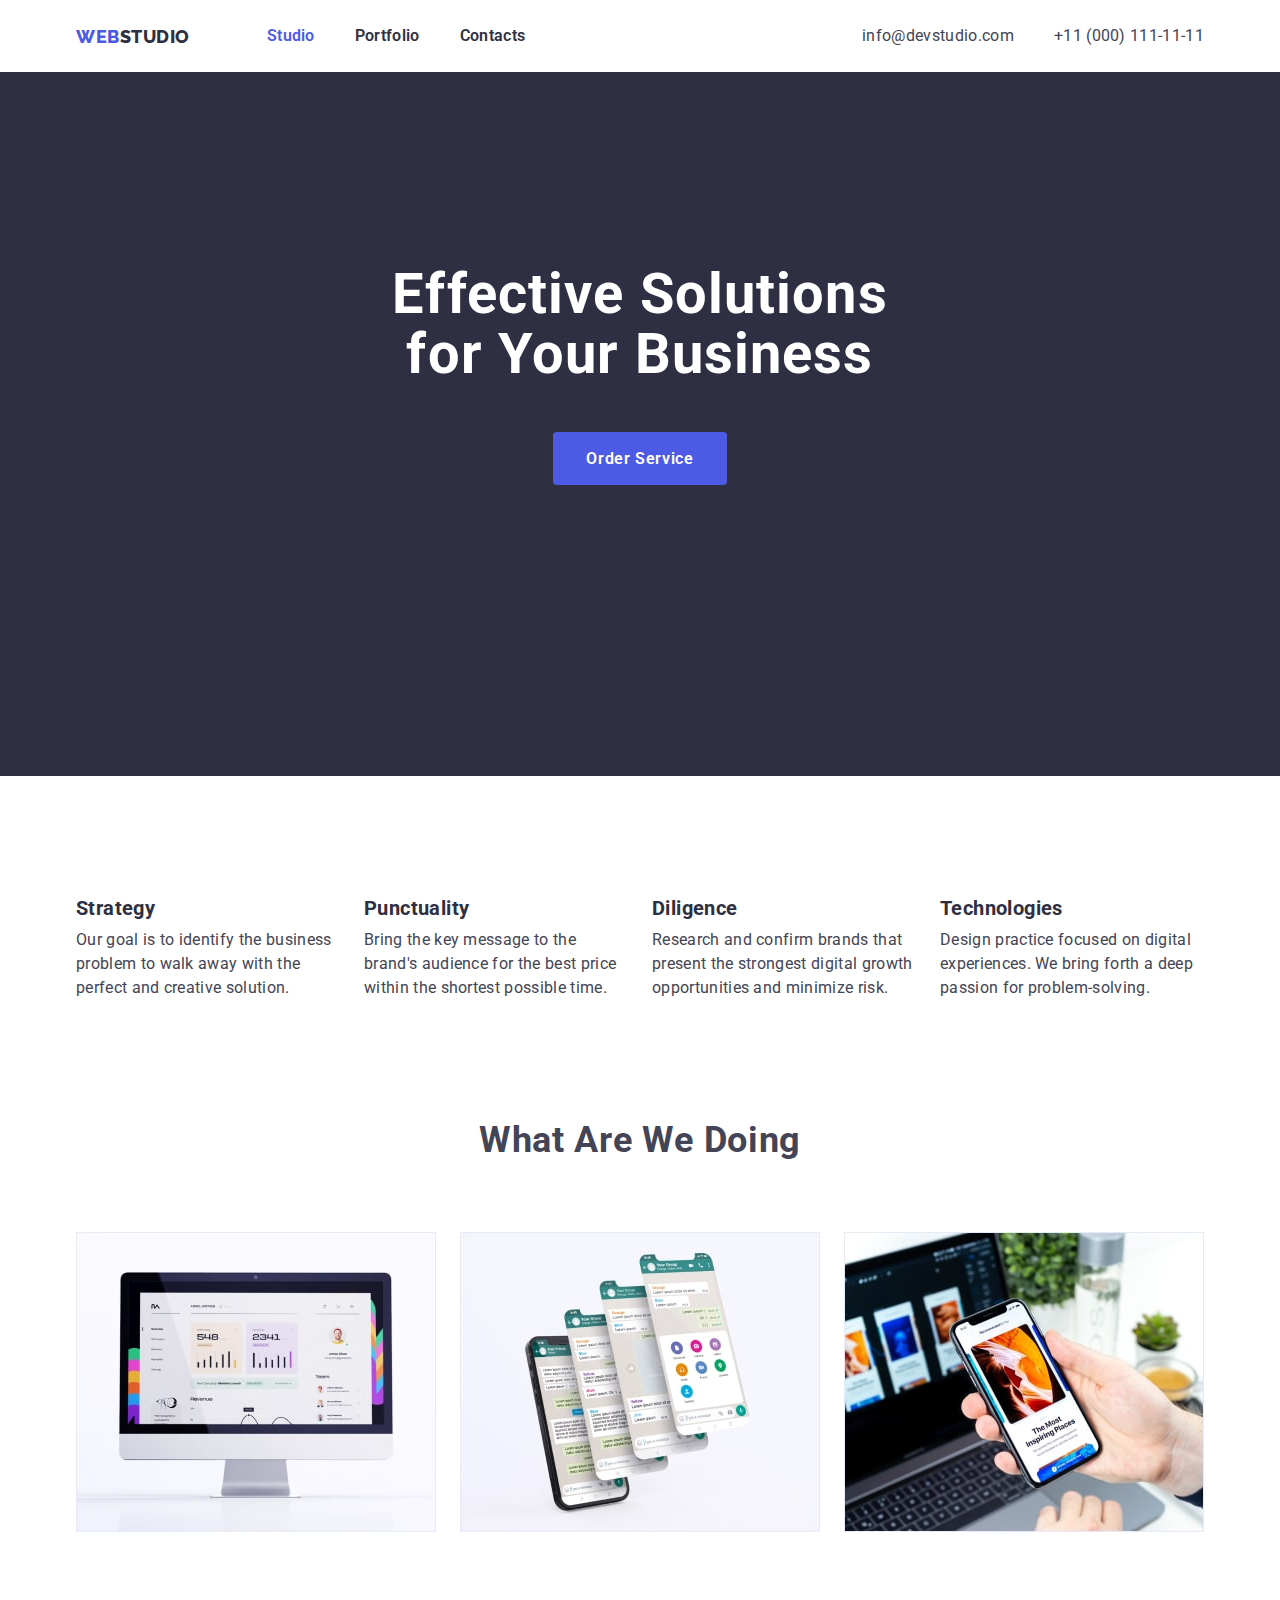
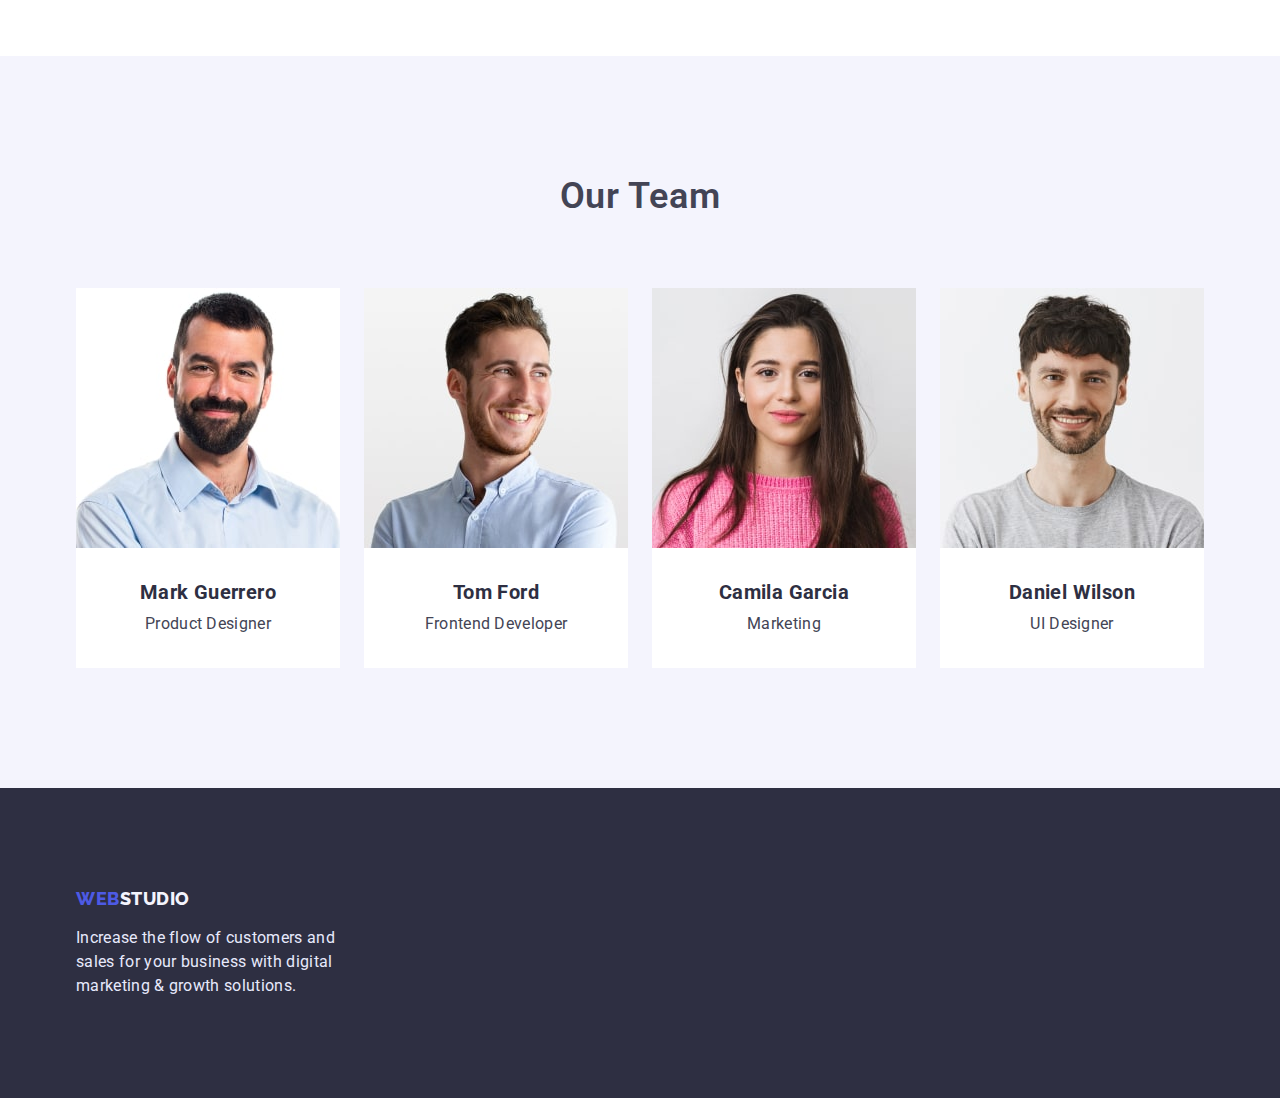
==== commit 8f09c6b8: "Applied flex for main page remaining containers" ====
--- a/index.html
+++ b/index.html
@@ -30,9 +30,9 @@
           <li class="item">
             <a href="mailto:info@devstudio.com" class="auth-nav-link link">info@devstudio.com</a>
           </li>
-          <li>
+          <li class="item">
             <a href="tel:+11(000)111-11-11" class="auth-nav-link link">+11 (000) 111-11-11</a>
-          </li class="item">
+          </li>
         </ul>
       </div>
     </header>
@@ -48,20 +48,20 @@
       <section class="skills section">
         <div class="container">
           <h2 class="visually-hidden">Why us</h2>
-          <ul class="list">
-            <li>
+          <ul class="skills-list list">
+            <li class="skills-item">
               <h3 class="skills-title">Strategy</h3>
               <p class="skills-text">Our goal is to identify the business problem to walk away with the perfect and creative solution.</p>
             </li>
-            <li>
+            <li class="skills-item">
               <h3 class="skills-title">Punctuality</h3>
               <p class="skills-text">Bring the key message to the brand's audience for the best price within the shortest possible time.</p>
             </li>
-            <li>
+            <li class="skills-item">
               <h3 class="skills-title">Diligence</h3>
               <p class="skills-text">Research and confirm brands that present the strongest digital growth opportunities and minimize risk.</p>
             </li>
-            <li>
+            <li class="skills-item">
               <h3 class="skills-title">Technologies</h3>
               <p class="skills-text">Design practice focused on digital experiences. We bring forth a deep passion for problem-solving.</p>
             </li>
@@ -72,15 +72,15 @@
       <section class="about section">
         <div class="container">
           <h2 class="about-title">What are we doing</h2>
-          <ul class="list">
-            <li>
-              <a href="#"><img src="./images/desktop.jpg" alt="Site in desktop" width="300" class="link" /></a>
+          <ul class="about-list list">
+            <li class="about-item">
+              <a href="#"><img src="./images/desktop.jpg" alt="Site in desktop" width="360" class="link" /></a>
             </li>
-            <li>
-              <a href="#"><img src="./images/messenger-in-phone.jpg" alt="Messenger in phone" width="300" class="link" /></a>
+            <li class="about-item">
+              <a href="#"><img src="./images/messenger-in-phone.jpg" alt="Messenger in phone" width="360" class="link" /></a>
             </li>
-            <li>
-              <a href="#"><img src="./images/app-in-phone.jpg" alt="App in phone and laptop" width="300" class="link" /></a>
+            <li class="about-item">
+              <a href="#"><img src="./images/app-in-phone.jpg" alt="App in phone and laptop" width="360" class="link" /></a>
             </li>
           </ul>
         </div>
@@ -89,31 +89,31 @@
       <section class="team section">
         <div class="container">
           <h2 class="team-title">Our Team</h2>
-          <ul class="list">
+          <ul class="team-list list">
             <li class="team-person">
-              <img src="./images/person1.jpg" alt="Mark Guerrero" width="200" class="img-block" />
-              <div class="img-description">
+              <img src="./images/person1.jpg" alt="Mark Guerrero" width="264" class="img-block" />
+              <div class="img-description center">
                 <h3 class="team-person-title">Mark Guerrero</h3>
                 <p class="team-person-text">Product Designer</p>
               </div>
             </li>
             <li class="team-person">
-              <img src="./images/person2.jpg" alt="Tom Ford" width="200" class="img-block" />
-              <div class="img-description">
+              <img src="./images/person2.jpg" alt="Tom Ford" width="264" class="img-block" />
+              <div class="img-description center">
                 <h3 class="team-person-title">Tom Ford</h3>
                 <p class="team-person-text">Frontend Developer</p>
               </div>
             </li>
             <li class="team-person">
-              <img src="./images/person3.jpg" alt="Camila Garcia" width="200" class="img-block" />
-              <div class="img-description">
+              <img src="./images/person3.jpg" alt="Camila Garcia" width="264" class="img-block" />
+              <div class="img-description center">
                 <h3 class="team-person-title">Camila Garcia</h3>
                 <p class="team-person-text">Marketing</p>
               </div>
             </li>
             <li class="team-person">
-              <img src="./images/person4.jpg" alt="Daniel Wilson" width="200" class="img-block" />
-              <div class="img-description">
+              <img src="./images/person4.jpg" alt="Daniel Wilson" width="264" class="img-block" />
+              <div class="img-description center">
                 <h3 class="team-person-title">Daniel Wilson</h3>
                 <p class="team-person-text">UI Designer</p>
               </div>
@@ -125,8 +125,10 @@
 
     <footer class="footer section">
       <div class="container">
-        <a href="./index.html" class="logo-footer link"><span class="logo-purple">Web</span>studio</a>
-        <p class="footer-text">Increase the flow of customers and sales for your business with digital marketing & growth solutions.</p>
+        <div class="footer-width">
+          <a href="./index.html" class="logo-footer link"><span class="logo-purple">Web</span>studio</a>
+          <p class="footer-text">Increase the flow of customers and sales for your business with digital marketing & growth solutions.</p>
+        </div>
       </div>
     </footer>
   </body>
--- a/css/styles.css
+++ b/css/styles.css
@@ -28,7 +28,7 @@
   padding-left: 15px;
   padding-right: 15px;
   margin: 0 auto;
-  outline: 2px solid tomato;
+  /* outline: 2px solid tomato; */
 }
 
 .section {
@@ -147,7 +147,19 @@
 }
 
 /* Why us section */
-
+.skills-item:not(:nth-last-child(-n + 4)) {
+  margin-bottom: 24px;
+}
+.skills-item:not(:nth-child(4n)) {
+  margin-right: 24px;
+}
+.skills-item {
+  width: calc(100% - 72 / 4);
+}
+.skills-list {
+  display: flex;
+  flex-wrap: wrap;
+}
 .skills.section {
   padding-bottom: 0;
 }
@@ -183,7 +195,16 @@
 }
 
 /* About section */
-
+.about-item:not(:nth-last-child(-n + 3)) {
+  margin-bottom: 24px;
+}
+.about-item:not(:nth-child(3n)) {
+  margin-right: 24px;
+}
+.about-list {
+  display: flex;
+  flex-wrap: wrap;
+}
 .about-title {
   margin-top: 0;
   margin-bottom: 72px;
@@ -197,6 +218,19 @@
 
 /* Team section */
 
+.img-description.center {
+  text-align: center;
+}
+.team-person:not(:nth-last-child(-n + 4)) {
+  margin-bottom: 24px;
+}
+.team-person:not(:nth-child(4n)) {
+  margin-right: 24px;
+}
+.team-list {
+  display: flex;
+  flex-wrap: wrap;
+}
 .img-description {
   padding: 32px 16px;
 }
@@ -220,6 +254,7 @@
   text-transform: capitalize;
 }
 .team-person {
+  width: calc(100% - 72 / 4);
   background-color: var(--white-color);
 }
 .team-person-title {
@@ -241,7 +276,9 @@
 }
 
 /* footer */
-
+.footer-width {
+  width: 264px;
+}
 .footer.section {
   padding-top: 100px;
   padding-bottom: 100px;
@@ -273,6 +310,14 @@
 
 /* portfolio */
 
+.filter-item:not(:last-child) {
+  margin-right: 24px;
+}
+.filter-list {
+  display: flex;
+  justify-content: center;
+  align-items: center;
+}
 .container.filter {
   padding-top: 96px;
   padding-bottom: 72px;
@@ -288,6 +333,8 @@
   letter-spacing: 0.04em;
 }
 .portfolio-btn {
+  padding: 8px 16px;
+
   color: var(--accent-color);
   background-color: var(--secondary-title-color);
   font-family: inherit;
@@ -298,6 +345,8 @@
   align-items: center;
   text-align: center;
   letter-spacing: 0.04em;
+  border: 1px solid var(--secondary-text-color);
+  border-radius: 4px;
   cursor: pointer;
 }
 .portfolio-btn:hover,
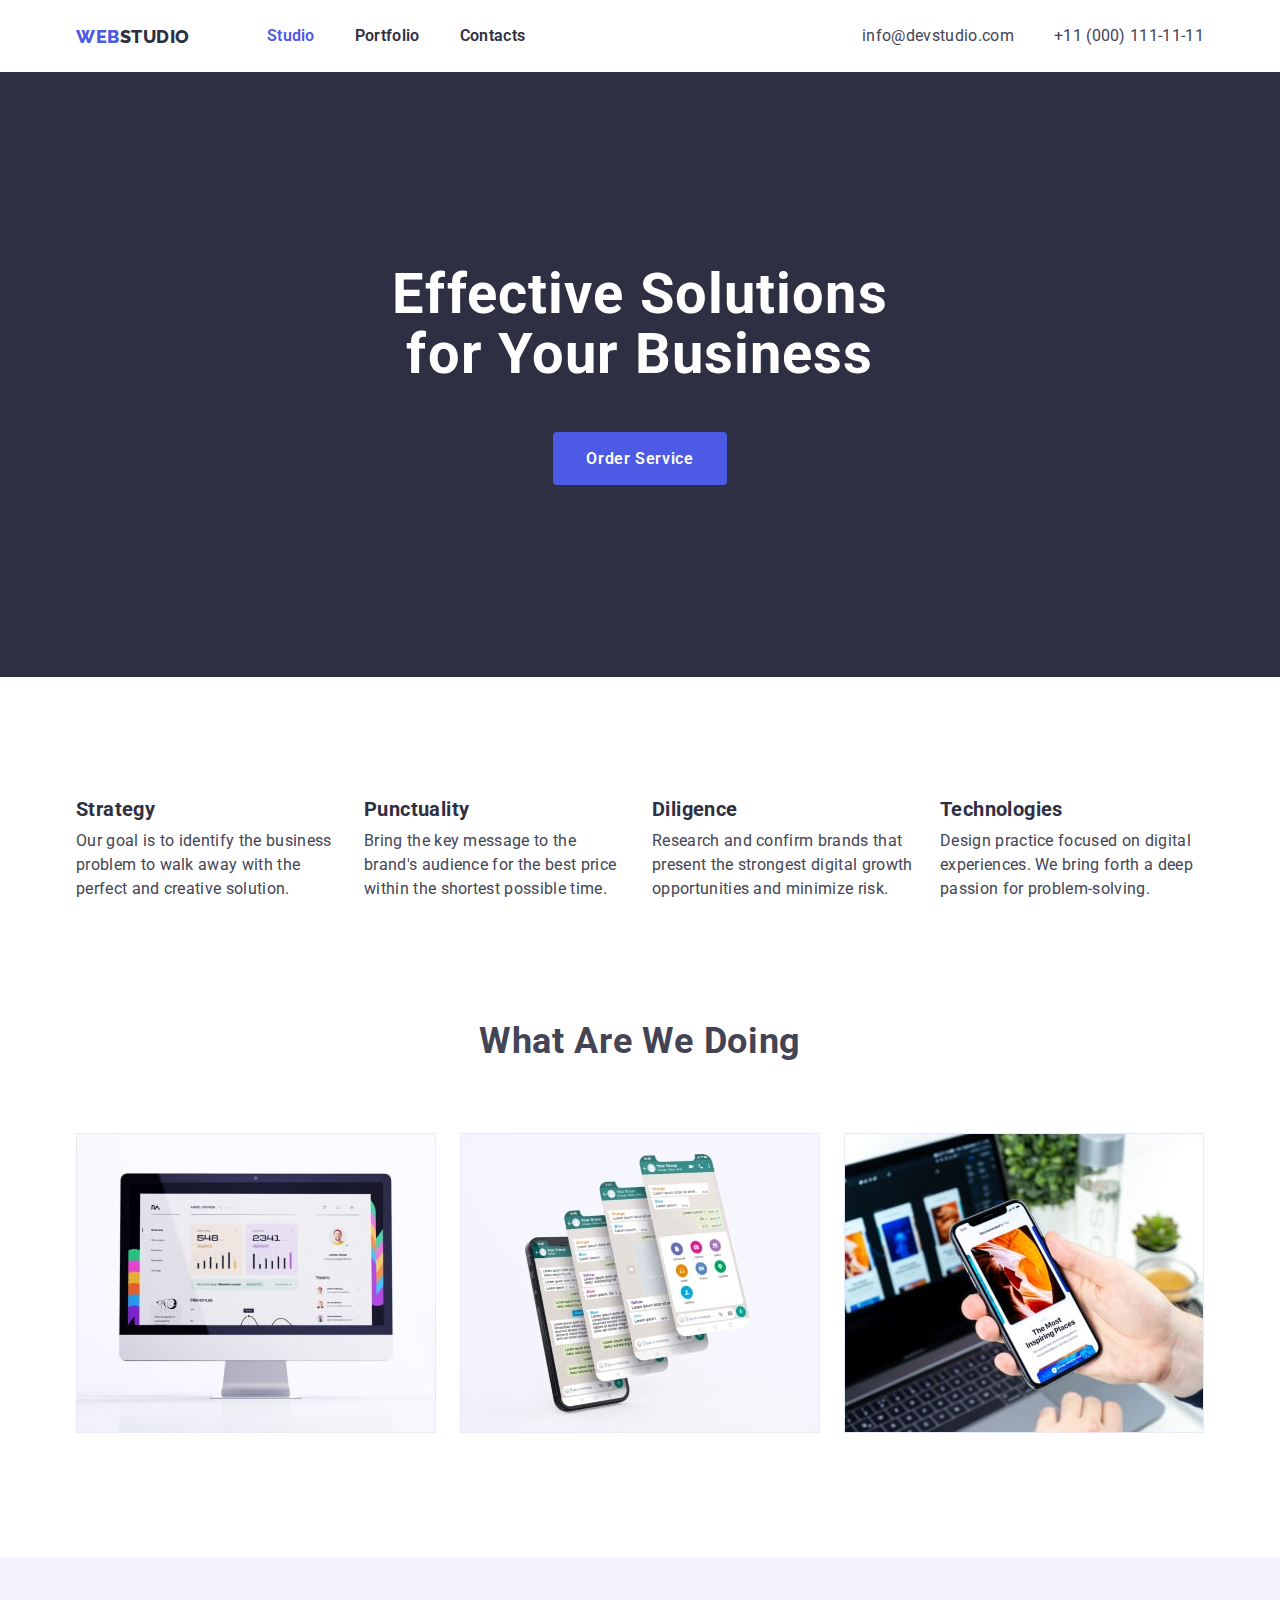
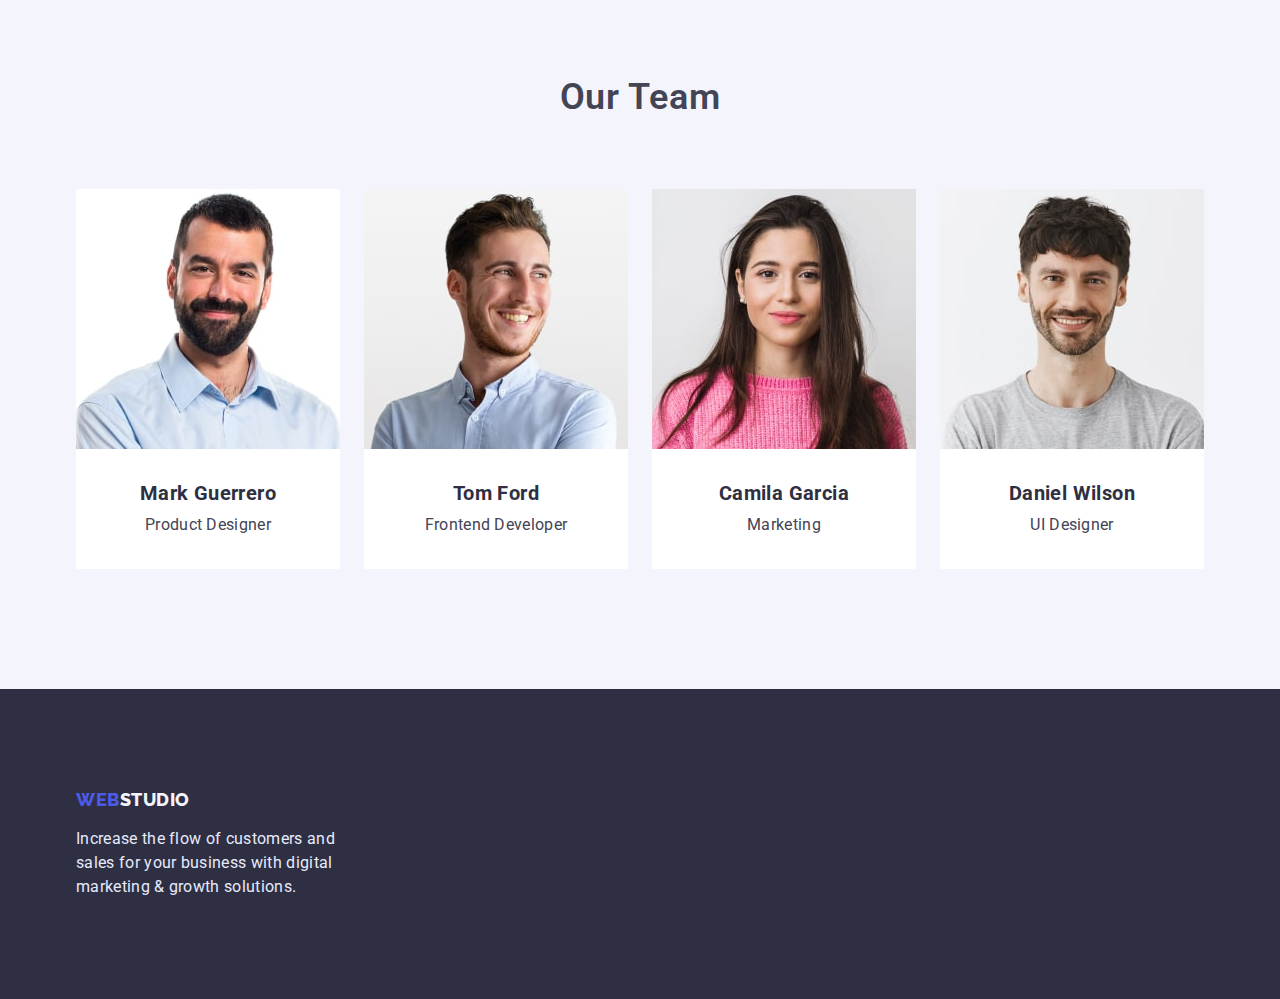
==== commit 3f1243a9: "Add shadow to header, create a grid of photo" ====
--- a/index.html
+++ b/index.html
@@ -12,7 +12,7 @@
     <link rel="stylesheet" href="./css/styles.css" />
   </head>
   <body>
-    <header>
+    <header class="header">
       <div class="container main-nav">
         <nav class="main-site-nav">
           <a href="./index.html" class="logo link"><span class="logo-purple">Web</span>studio</a>
--- a/css/styles.css
+++ b/css/styles.css
@@ -38,7 +38,12 @@
 .img-block {
   display: block;
 }
+
 /* header */
+
+.header {
+  box-shadow: 0px 2px 1px rgba(46, 47, 66, 0.08), 0px 1px 1px rgba(46, 47, 66, 0.16), 0px 1px 6px rgba(46, 47, 66, 0.08);
+}
 .main-site-nav {
   display: flex;
   align-items: center;
@@ -113,7 +118,7 @@
 
 .hero-section.section {
   padding-top: 192px;
-  padding-bottom: 291px;
+  padding-bottom: 192px;
 }
 .hero-section {
   text-align: center;
@@ -127,8 +132,6 @@
   font-size: 56px;
   line-height: calc(60 / 56);
   letter-spacing: 0.02em;
-
-  /* padding: 192px 474px 291px; */
 }
 .hero-btn {
   min-width: 170px;
@@ -310,6 +313,15 @@
 
 /* portfolio */
 
+.grid-item {
+  width: calc(100% - 48 / 3);
+  margin: 12px;
+}
+.grid-list {
+  display: flex;
+  flex-wrap: wrap;
+  margin: -12px;
+}
 .filter-item:not(:last-child) {
   margin-right: 24px;
 }
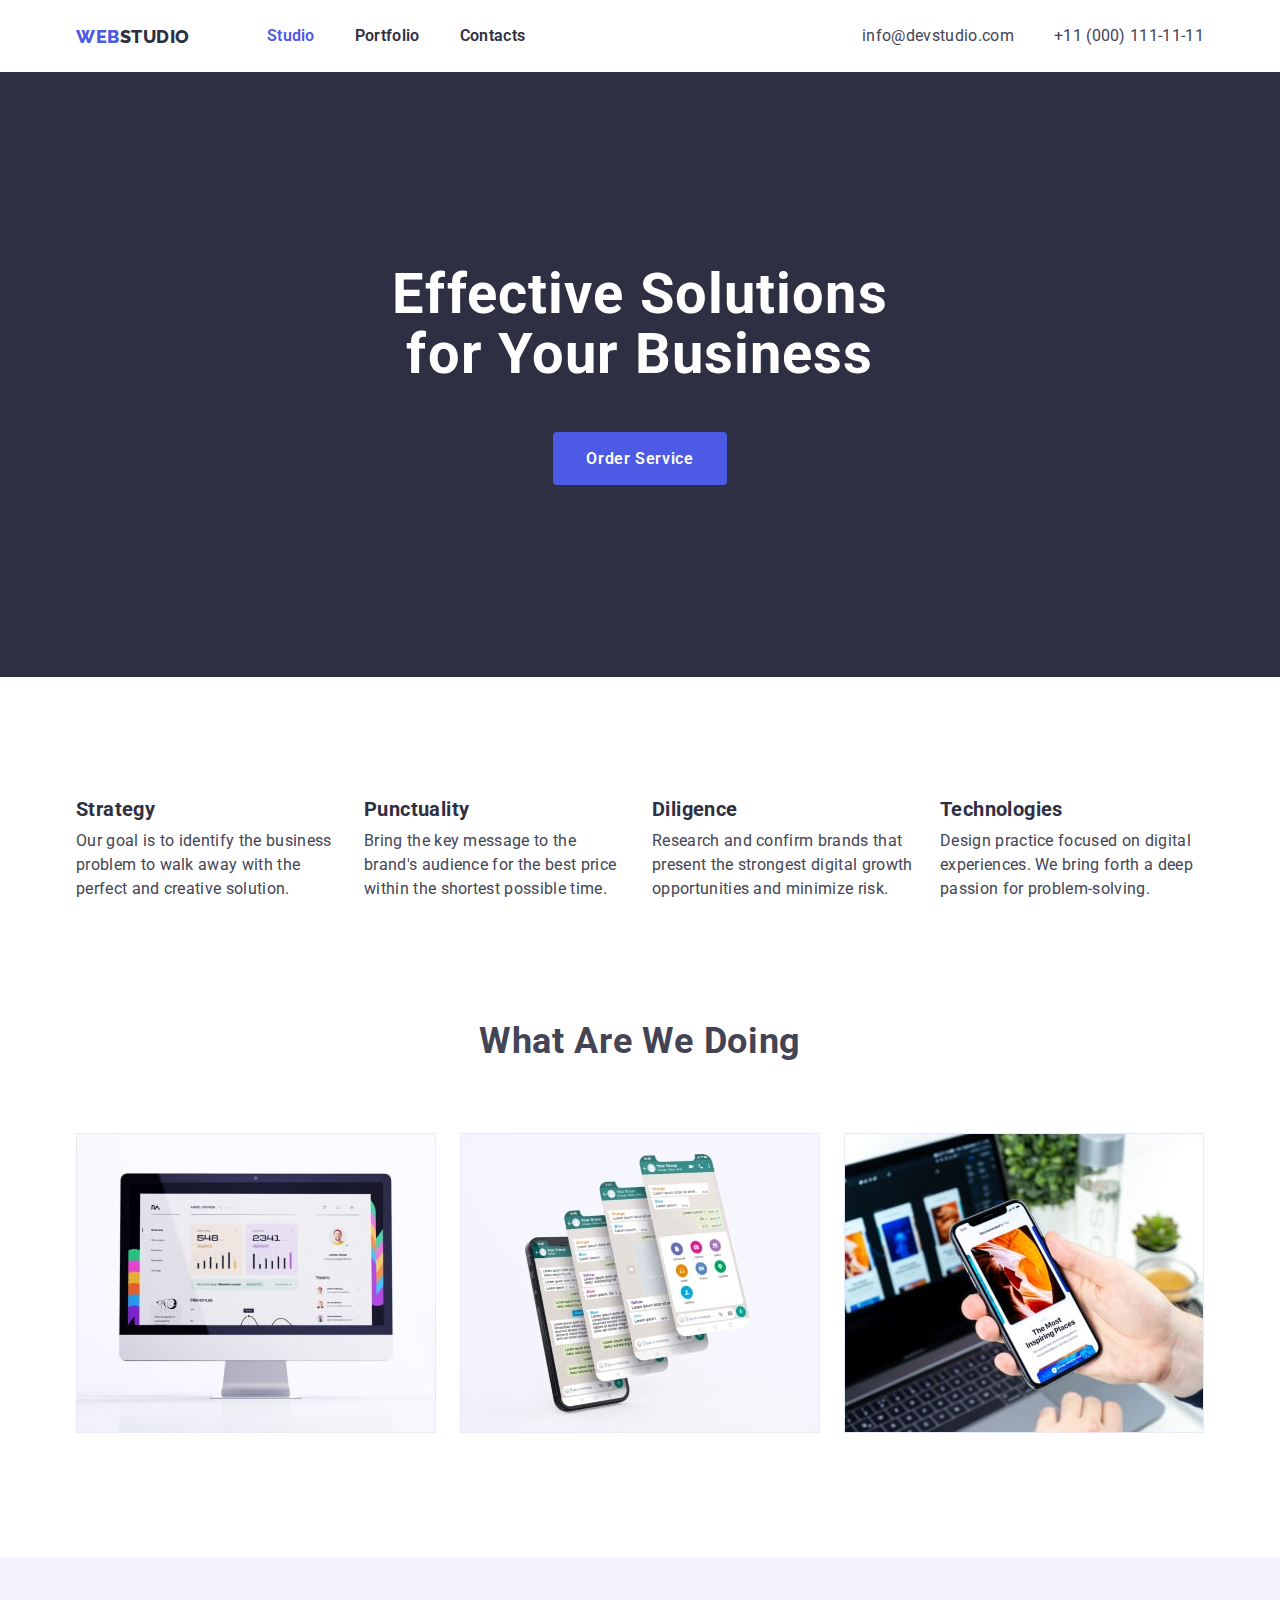
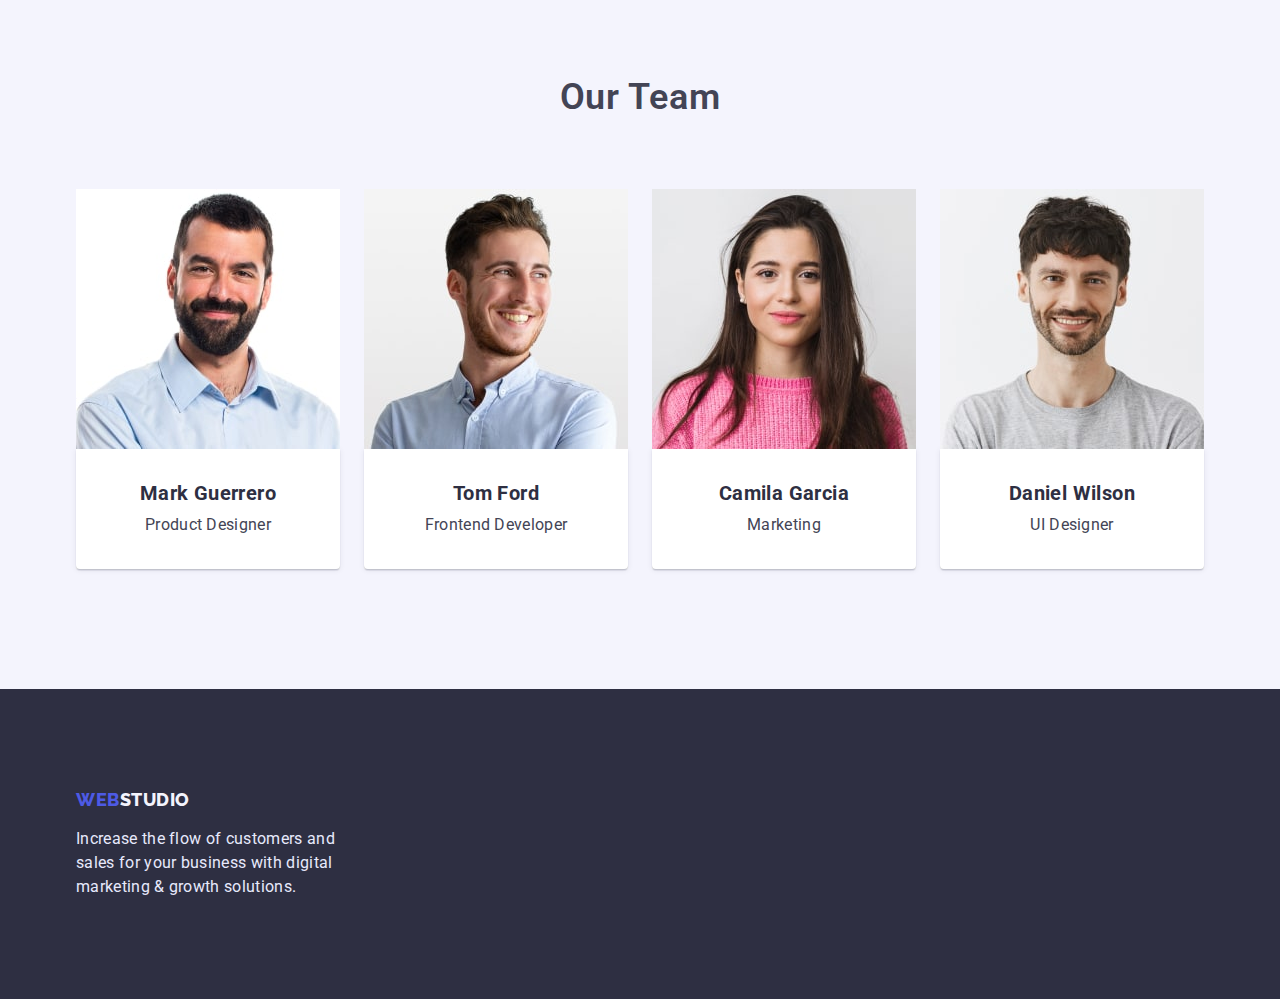
==== commit 1f206be8: "Add border to pictures" ====
--- a/index.html
+++ b/index.html
@@ -92,28 +92,28 @@
           <ul class="team-list list">
             <li class="team-person">
               <img src="./images/person1.jpg" alt="Mark Guerrero" width="264" class="img-block" />
-              <div class="img-description center">
+              <div class="img-description style center">
                 <h3 class="team-person-title">Mark Guerrero</h3>
                 <p class="team-person-text">Product Designer</p>
               </div>
             </li>
             <li class="team-person">
               <img src="./images/person2.jpg" alt="Tom Ford" width="264" class="img-block" />
-              <div class="img-description center">
+              <div class="img-description style center">
                 <h3 class="team-person-title">Tom Ford</h3>
                 <p class="team-person-text">Frontend Developer</p>
               </div>
             </li>
             <li class="team-person">
               <img src="./images/person3.jpg" alt="Camila Garcia" width="264" class="img-block" />
-              <div class="img-description center">
+              <div class="img-description style center">
                 <h3 class="team-person-title">Camila Garcia</h3>
                 <p class="team-person-text">Marketing</p>
               </div>
             </li>
             <li class="team-person">
               <img src="./images/person4.jpg" alt="Daniel Wilson" width="264" class="img-block" />
-              <div class="img-description center">
+              <div class="img-description style center">
                 <h3 class="team-person-title">Daniel Wilson</h3>
                 <p class="team-person-text">UI Designer</p>
               </div>
--- a/css/styles.css
+++ b/css/styles.css
@@ -221,6 +221,10 @@
 
 /* Team section */
 
+.img-description.style {
+  box-shadow: 0px 1px 6px rgba(46, 47, 66, 0.08), 0px 1px 1px rgba(46, 47, 66, 0.16), 0px 2px 1px rgba(46, 47, 66, 0.08);
+  border-radius: 0px 0px 4px 4px;
+}
 .img-description.center {
   text-align: center;
 }
@@ -239,7 +243,9 @@
 }
 .img-description.grid {
   padding-right: 0;
-  padding-left: 0;
+  padding-left: 16px;
+  border: 0.5px solid #f4f4fd;
+  box-shadow: 0px 1px 6px rgba(46, 47, 66, 0.08);
 }
 .team {
   background-color: var(--secondary-title-color);
@@ -315,12 +321,14 @@
 
 .grid-item {
   width: calc(100% - 48 / 3);
-  margin: 12px;
+  margin-right: 24px;
+  margin-bottom: 48px;
 }
 .grid-list {
   display: flex;
   flex-wrap: wrap;
-  margin: -12px;
+  margin-right: -24px;
+  margin-bottom: -48px;
 }
 .filter-item:not(:last-child) {
   margin-right: 24px;
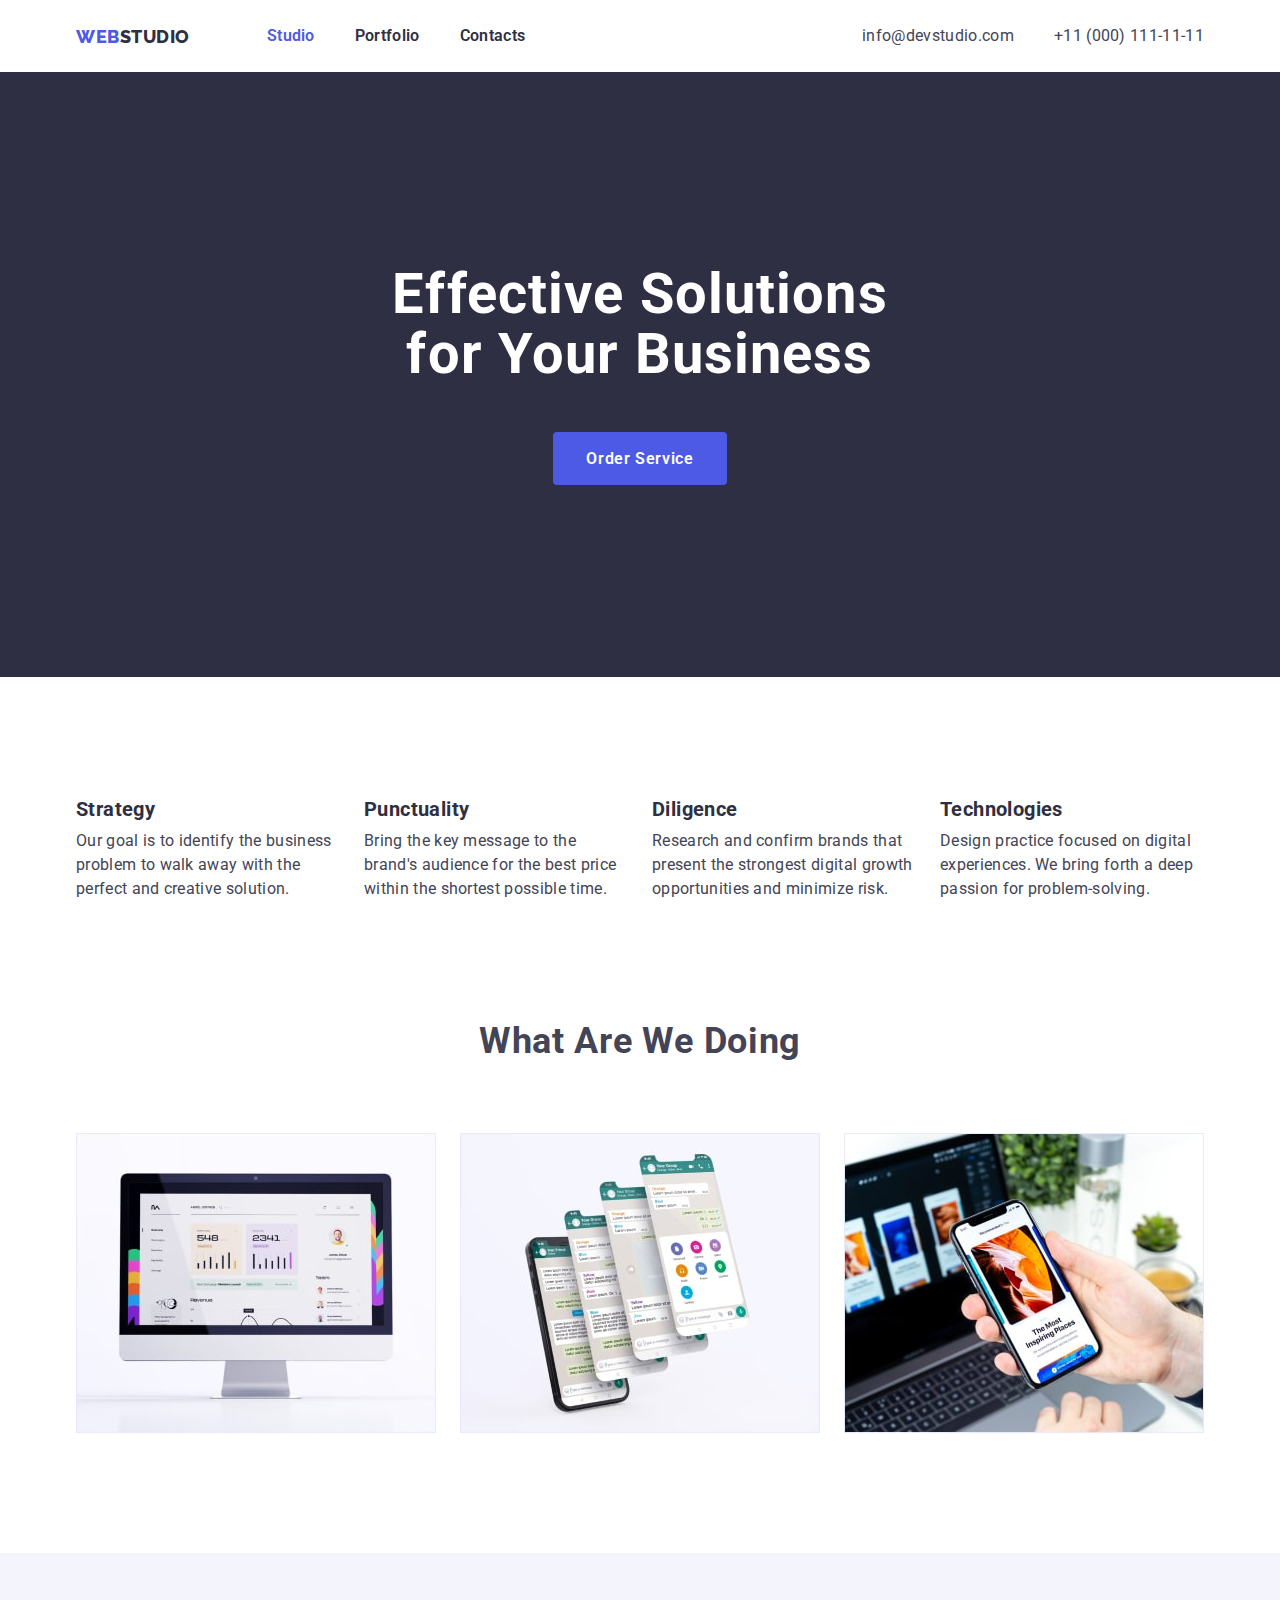
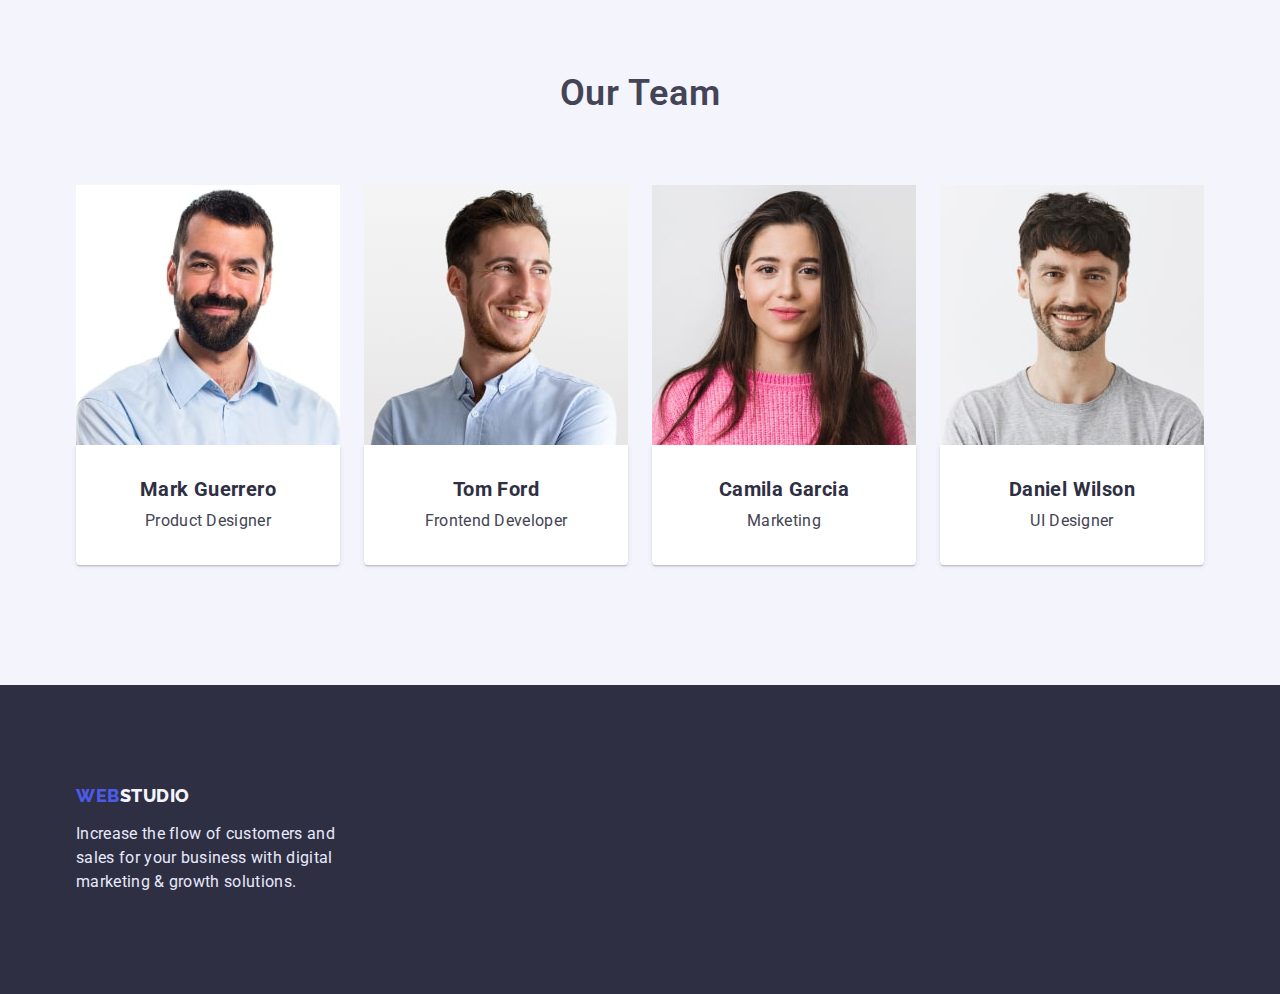
==== commit 9daf84ec: "Add shadow to filter btn, change  formula width" ====
--- a/index.html
+++ b/index.html
@@ -74,13 +74,13 @@
           <h2 class="about-title">What are we doing</h2>
           <ul class="about-list list">
             <li class="about-item">
-              <a href="#"><img src="./images/desktop.jpg" alt="Site in desktop" width="360" class="link" /></a>
+              <a href="#"><img src="./images/desktop.jpg" alt="Site in desktop" width="360" class="link about-item-img" /></a>
             </li>
             <li class="about-item">
-              <a href="#"><img src="./images/messenger-in-phone.jpg" alt="Messenger in phone" width="360" class="link" /></a>
+              <a href="#"><img src="./images/messenger-in-phone.jpg" alt="Messenger in phone" width="360" class="link about-item-img" /></a>
             </li>
             <li class="about-item">
-              <a href="#"><img src="./images/app-in-phone.jpg" alt="App in phone and laptop" width="360" class="link" /></a>
+              <a href="#"><img src="./images/app-in-phone.jpg" alt="App in phone and laptop" width="360" class="link about-item-img" /></a>
             </li>
           </ul>
         </div>
--- a/css/styles.css
+++ b/css/styles.css
@@ -157,7 +157,7 @@
   margin-right: 24px;
 }
 .skills-item {
-  width: calc(100% - 72 / 4);
+  width: calc((100% - 72px) / 4);
 }
 .skills-list {
   display: flex;
@@ -198,6 +198,14 @@
 }
 
 /* About section */
+
+.about-item {
+  width: calc((100% - 48px) / 3);
+}
+.about-item-img {
+  display: block;
+  max-width: 100%;
+}
 .about-item:not(:nth-last-child(-n + 3)) {
   margin-bottom: 24px;
 }
@@ -263,7 +271,7 @@
   text-transform: capitalize;
 }
 .team-person {
-  width: calc(100% - 72 / 4);
+  width: calc((100% - 72px) / 4);
   background-color: var(--white-color);
 }
 .team-person-title {
@@ -320,7 +328,7 @@
 /* portfolio */
 
 .grid-item {
-  width: calc(100% - 48 / 3);
+  width: calc((100% - 72px) / 3);
   margin-right: 24px;
   margin-bottom: 48px;
 }
@@ -351,8 +359,11 @@
   font-family: inherit;
   line-height: calc(24 / 16);
   letter-spacing: 0.04em;
+  box-shadow: 0px 3px 1px rgba(0, 0, 0, 0.1), 0px 2px 1px rgba(0, 0, 0, 0.08), 0px 2px 2px rgba(0, 0, 0, 0.12);
+  border-radius: 4px;
 }
 .portfolio-btn {
+  display: inline-block;
   padding: 8px 16px;
 
   color: var(--accent-color);
@@ -381,6 +392,8 @@
   align-items: center;
   text-align: center;
   letter-spacing: 0.04em;
+  box-shadow: 0px 3px 1px rgba(0, 0, 0, 0.1), 0px 2px 1px rgba(0, 0, 0, 0.08), 0px 2px 2px rgba(0, 0, 0, 0.12);
+  border-radius: 4px;
 }
 .portfolio .portfolio-title {
   margin-top: 0;
